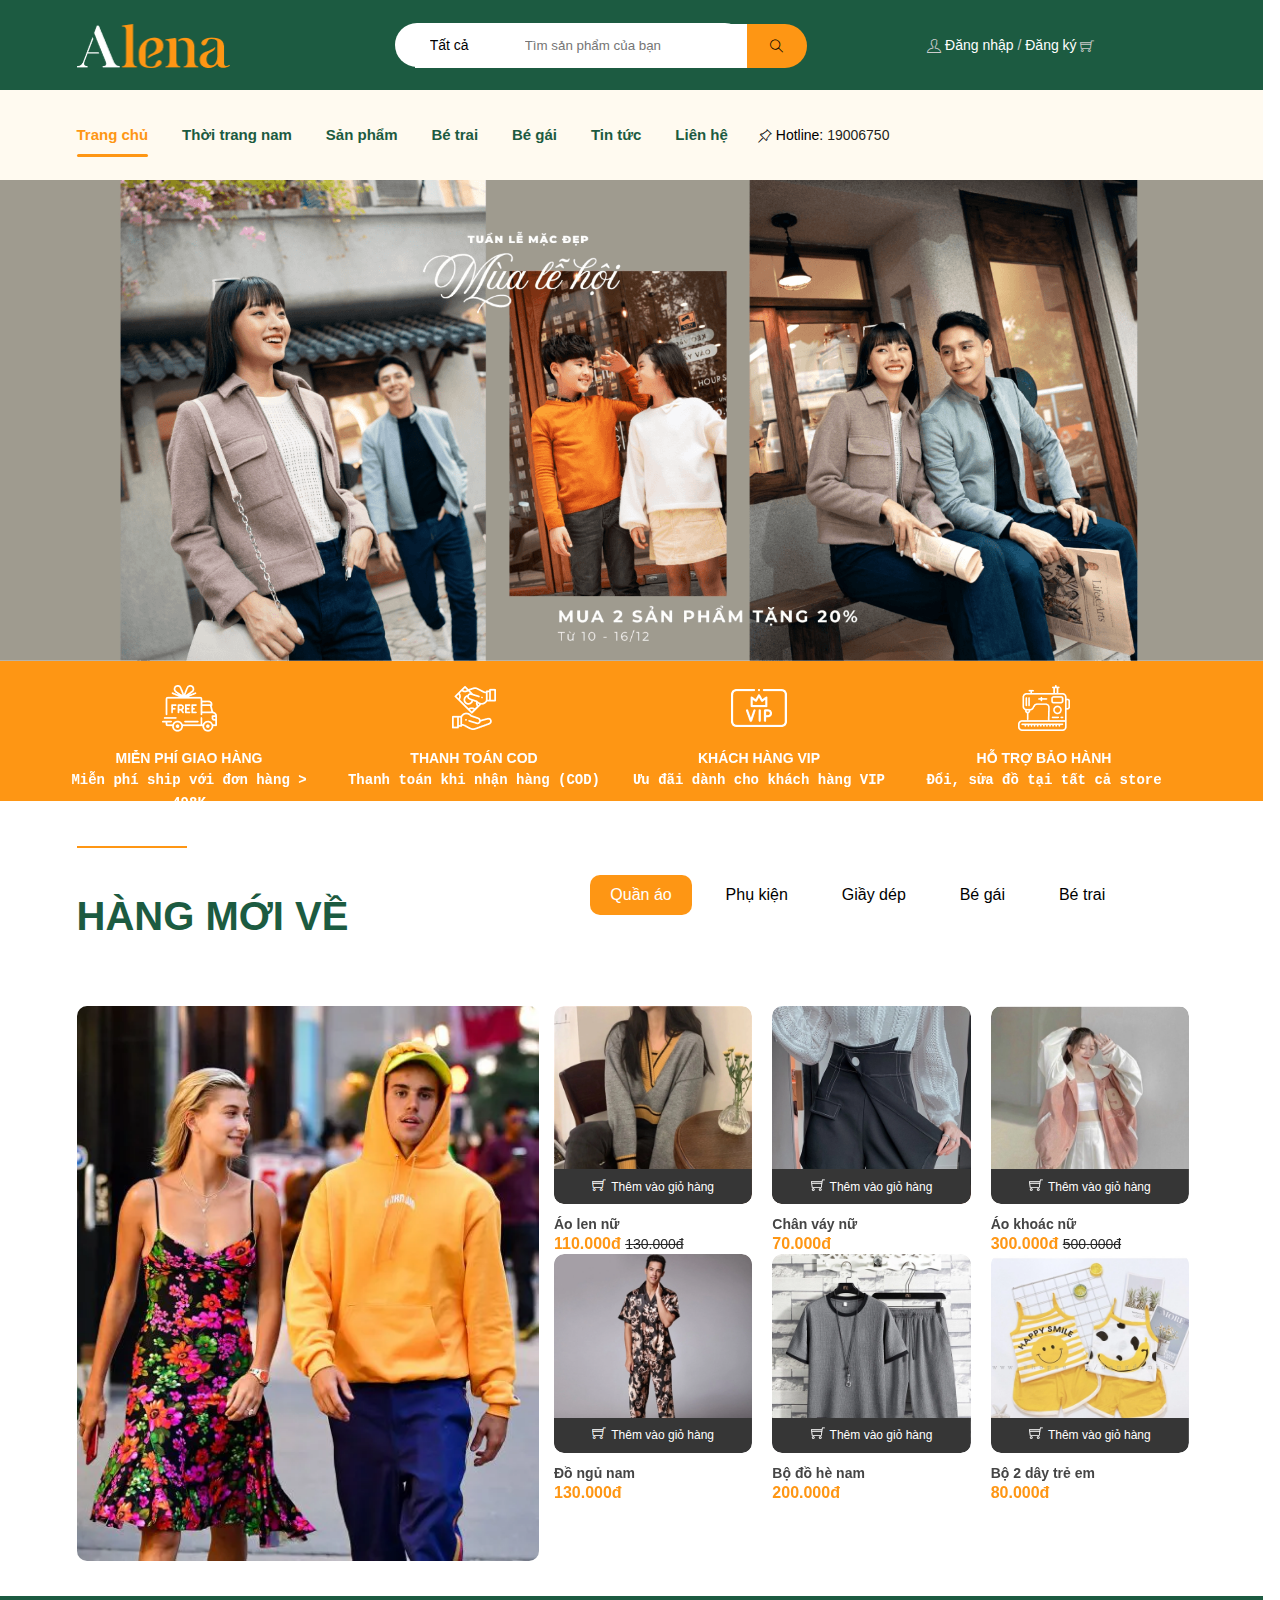
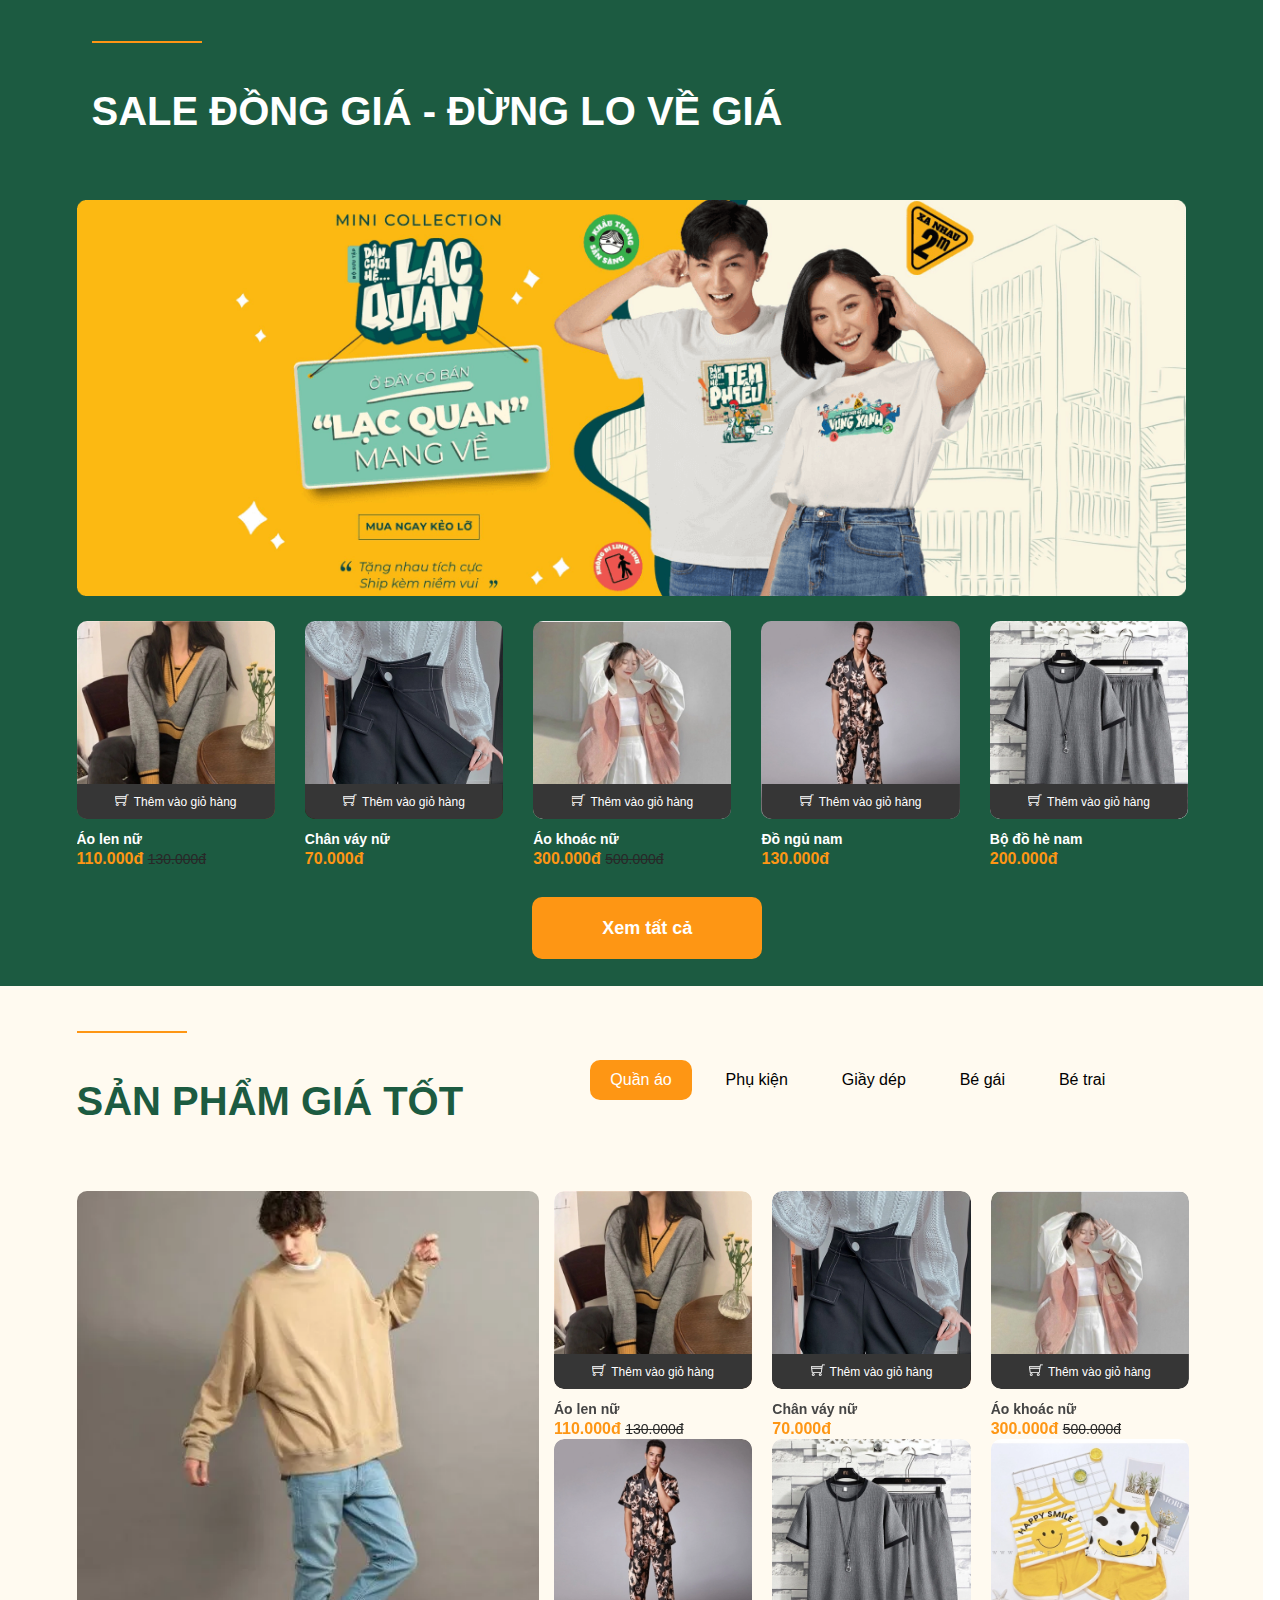
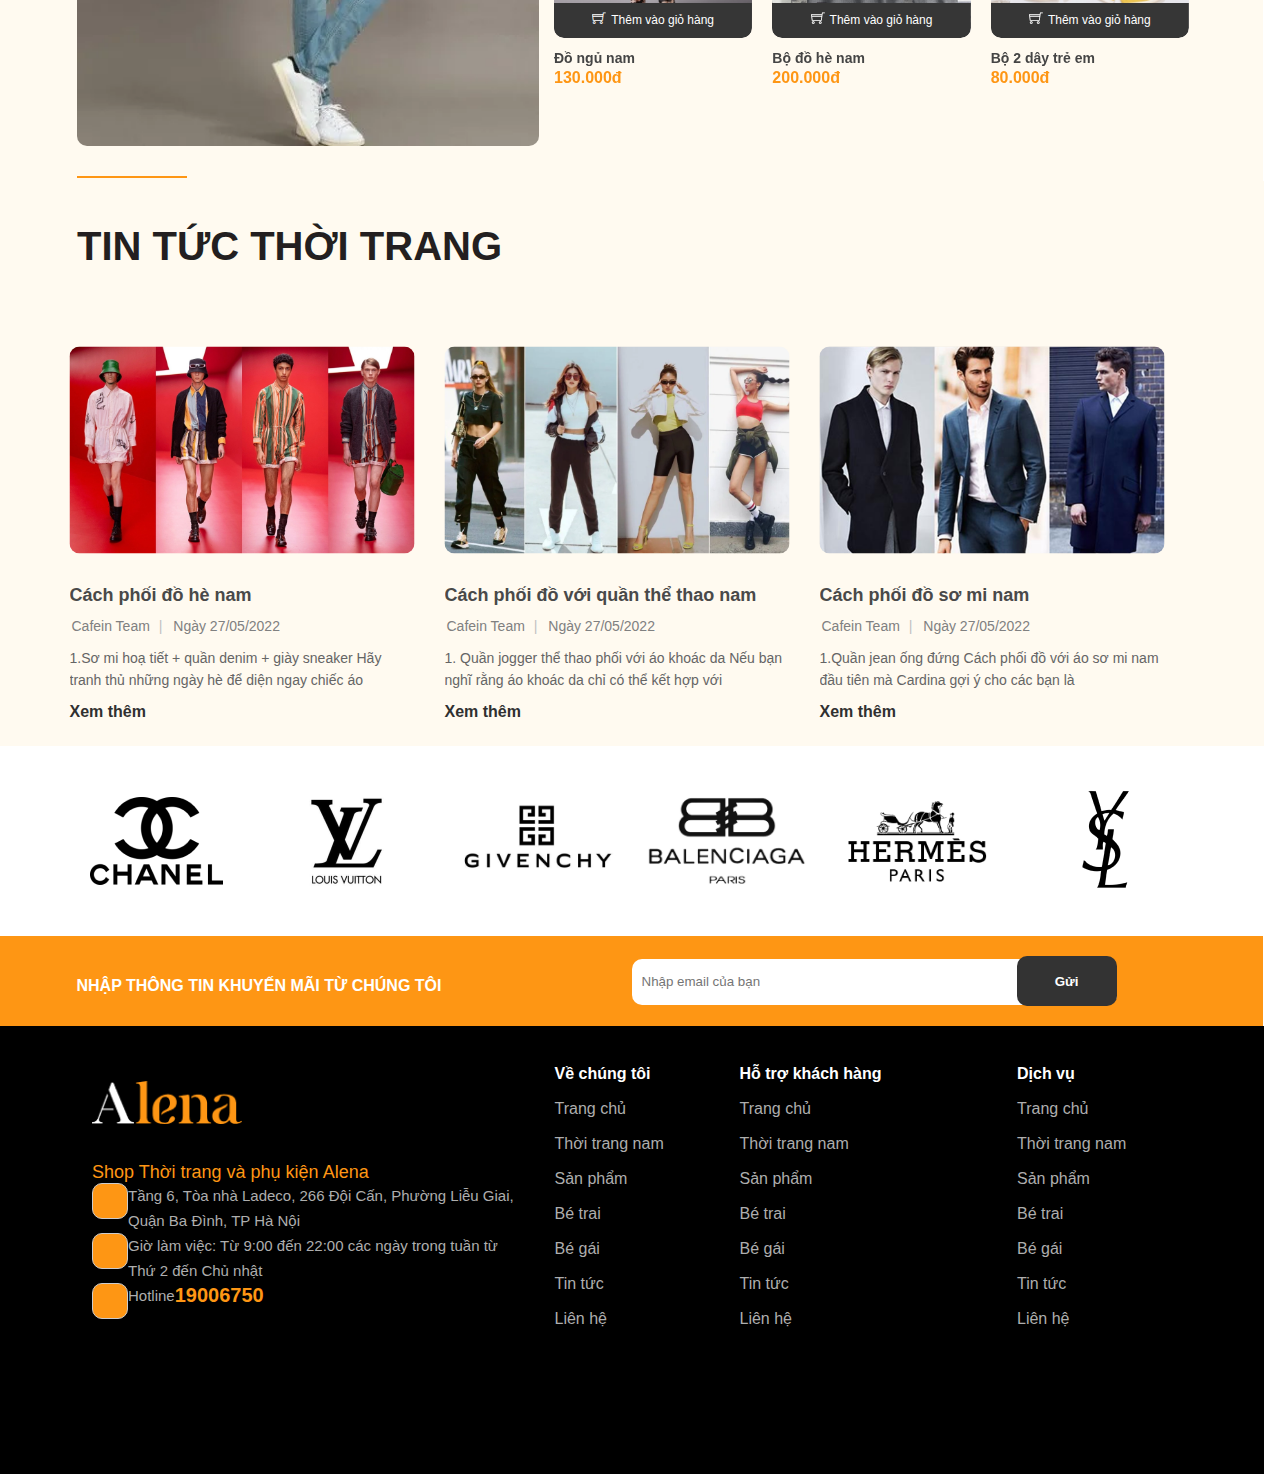
==== index.html @ aa95f2c6 "add file" ====
<!DOCTYPE html>
<html lang="en">

<head>
    <meta charset="UTF-8">
    <meta name="viewport" content="width=device-width, initial-scale=1.0">
    <title>THOI TRANG</title>
    <link rel="stylesheet" href="./assets/css/style.css">
    <link rel="stylesheet" href="./assets/icon/themify-icons-font (1)/themify-icons/themify-icons.css">
    <link rel="stylesheet" href="https://cdnjs.cloudflare.com/ajax/libs/font-awesome/6.5.2/css/all.min.css"
        integrity="sha512-SnH5WK+bZxgPHs44uWIX+LLJAJ9/2PkPKZ5QiAj6Ta86w+fsb2TkcmfRyVX3pBnMFcV7oQPJkl9QevSCWr3W6A=="
        crossorigin="anonymous" referrerpolicy="no-referrer" />

</head>

<body>
    <header class="header">
        <div class="topbar">
            <div class="container">
                <div class="row">
                    <div class="contact-header">
                        <a href="#" class="logo" title="Logo">
                            <img width="153" height="40" src="./assets/img/logo_header/logo.webp" alt="Template Alena">
                        </a>
                    </div>
                    <div class="search-head">
                        <div class="search">
                            <div class="header-search">
                                <form action="/search" class="search-bar">
                                    <div class="collection-selector">
                                        <div class="search-text">
                                            Tất cả
                                        </div>
                                    </div>
                                    <input type="search" name="query" value placeholder="Tìm sản phẩm của bạn">
                                    <span class="input-group-btn">
                                        <button class="icon-fallback-text">
                                            <i class="ti-search"></i>
                                        </button>
                                    </span>
                                </form>
                            </div>
                        </div>
                    </div>
                    <div class="account-header">
                        <div class="account">
                            <i class="ti-user"></i>
                            <div class="list-unstyle">
                                <a href="#" title="Đăng nhập">Đăng nhập</a>
                                <span>/</span>
                                <a href="#" title="Đăng ký">Đăng ký</a>
                            </div>
                        </div>
                        <div class="block-cart">
                            <i class="ti-shopping-cart"></i>
                        </div>
                    </div>
                </div>
            </div>
        </div>
    </header>
    <div class="header-menu">
        <div class="container">
            <div class="row">
                <div class="menu">
                    <nav class="header-nav">
                        <ul class="item-big">
                            <li class="nav-item active">
                                <a href="#" class="a-img">
                                    Trang chủ
                                </a>
                            </li>
                            <li class="nav-item">
                                <a href="#" class="a-img caret-down">
                                    Thời trang nam
                                </a>
                            </li>
                            <li class="nav-item">
                                <a href="#" class="a-img caret-down">
                                    Sản phẩm
                                </a>
                            </li>
                            <li class="nav-item">
                                <a href="#" class="a-img caret-down">
                                    Bé trai
                                </a>
                            </li>
                            <li class="nav-item">
                                <a href="#" class="a-img caret-down">
                                    Bé gái
                                </a>
                            </li>
                            <li class="nav-item">
                                <a href="#" class="a-img caret-down">
                                    Tin tức
                                </a>
                            </li>
                            <li class="nav-item">
                                <a href="#" class="a-img caret-down">
                                    Liên hệ
                                </a>
                            </li>
                        </ul>
                    </nav>
                </div>
                <div class="search-cart">
                    <div class="phone-header">
                        <div class="ct-header">
                            <i class="ti-pin-alt"></i>
                            <span>Hotline:</span>
                            <a href="tel:19006750">19006750</a>
                        </div>
                    </div>
                </div>
            </div>
        </div>
    </div>
    <div class="bodywrap">
        <section class="section-slider">
            <div class="home-slider">
                <a href="#" class="clearfix">
                    <picture>
                        <img src="./assets/img/home-img/slider_1.webp" alt="">
                    </picture>
                </a>
            </div>
        </section>
        <section class="section-service">
            <div class="container home-service swiper-container">
                <div class="swiper-wrapper" style="transform: translate3d(0px, 0px, 0px);">
                    <div class="swiper-slider" style="width: 320px; margin-right: 30px;">
                        <span class="image">
                            <img src="./assets/img/image_service/image_service1.webp" alt="">
                            <h3>MIỄN PHÍ GIAO HÀNG</h3>
                            <p>Miễn phí ship với đơn hàng > 498K</p>
                        </span>
                    </div>
                    <div class="swiper-slider" style="width: 320px; margin-right: 30px;">
                        <span class="image">
                            <img src="./assets/img/image_service/image_service2.png" alt="">
                            <h3>THANH TOÁN COD</h3>
                            <p>Thanh toán khi nhận hàng (COD)</p>
                        </span>
                    </div>
                    <div class="swiper-slider" style="width: 320px; margin-right: 30px;">
                        <span class="image">
                            <img src="./assets/img/image_service/image_service3.webp" alt="">
                            <h3>KHÁCH HÀNG VIP</h3>
                            <p>Ưu đãi dành cho khách hàng VIP</p>
                        </span>
                    </div>
                    <div class="swiper-slider" style="width: 320px; margin-right: 30px;">
                        <span class="image">
                            <img src="./assets/img/image_service/image_service4.png" alt="">
                            <h3>HỖ TRỢ BẢO HÀNH </h3>
                            <p> Đổi, sửa đồ tại tất cả store</p>
                        </span>
                    </div>
                </div>
            </div>
        </section>
        <section class="section-product-new module-product">
            <div class="container">
                <div class="wrap-tab-index">
                    <div class="row">
                        <div class="block-title">
                            <h2>
                                <span>HÀNG MỚI VỀ</span>
                            </h2>
                        </div>
                        <div class="tab-big">
                            <div class="tab-ul">
                                <ul>
                                    <li class="current">
                                        <span>Quần áo</span>
                                    </li>
                                    <li>
                                        <span>Phụ kiện</span>
                                    </li>
                                    <li>
                                        <span>Giầy dép</span>
                                    </li>
                                    <li>
                                        <span>Bé gái</span>
                                    </li>
                                    <li>
                                        <span>Bé trai</span>
                                    </li>
                                </ul>
                            </div>
                        </div>
                        <div class="banner">
                            <a href="#" title="banner">
                                <img src="./assets/img/banner/banner_new.webp" alt="">
                            </a>
                        </div>
                        <div class="tab">
                            <div class="tab-1 tab-content current">
                                <div class="swiper-tab swiper-container swiper-container-multirow">
                                    <div class="swiper-wrapper"
                                        style="width: 700px; transform: translate3d(0px, 0px, 0px);">
                                        <div class="swiper-slide item" style="width: 198.333px; margin-right: 20px;">
                                            <div class="item-product-main">
                                                <form action="" class="product-action">
                                                    <div class="product-thumbnail">
                                                        <a href="#" class="image-thumb" style="height: 198px;">
                                                            <img src="./assets/img/clothes/tab1/cloth1.webp" alt="">
                                                        </a>
                                                        <div class="action">
                                                            <input type="hidden" name="variantId">
                                                            <button class="btn-views" title="Thêm vào giỏ hàng">
                                                                <i class="ti-shopping-cart" width="19" height="19"
                                                                    viewBox="0 0 19 19" fill="none"></i>
                                                                Thêm vào giỏ hàng
                                                            </button>
                                                        </div>
                                                    </div>
                                                    <div class="product-info">
                                                        <h3 class="product-name">
                                                            <a href="#" title="Áo len nữ">
                                                                Áo len nữ
                                                            </a>
                                                        </h3>
                                                        <div class="price-box">
                                                            110.000đ
                                                            <span class="compare-price">130.000đ</span>
                                                        </div>
                                                    </div>
                                                </form>
                                            </div>
                                        </div>
                                        <div class="swiper-slide item" style="width: 198.333px; margin-right: 20px;">
                                            <div class="item-product-main">
                                                <form action="" class="product-action">
                                                    <div class="product-thumbnail">
                                                        <a href="#" class="image-thumb" style="height: 198px;">
                                                            <img src="./assets/img/clothes/tab1/cloth2.webp" alt="">
                                                        </a>
                                                        <div class="action">
                                                            <input type="hidden" name="variantId">
                                                            <button class="btn-views" title="Thêm vào giỏ hàng">
                                                                <i class="ti-shopping-cart" width="19" height="19"
                                                                    viewBox="0 0 19 19" fill="none"></i>
                                                                Thêm vào giỏ hàng
                                                            </button>
                                                        </div>
                                                    </div>
                                                    <div class="product-info">
                                                        <h3 class="product-name">
                                                            <a href="#" title="Chân váy nữ">
                                                                Chân váy nữ
                                                            </a>
                                                        </h3>
                                                        <div class="price-box">
                                                            70.000đ
                                                        </div>
                                                    </div>
                                                </form>
                                            </div>
                                        </div>
                                        <div class="swiper-slide item" style="width: 198.333px; margin-right: 20px;">
                                            <div class="item-product-main">
                                                <form action="" class="product-action">
                                                    <div class="product-thumbnail">
                                                        <a href="#" class="image-thumb" style="height: 198px;">
                                                            <img src="./assets/img/clothes/tab1/cloth3.webp" alt="">
                                                        </a>
                                                        <div class="action">
                                                            <input type="hidden" name="variantId">
                                                            <button class="btn-views" title="Thêm vào giỏ hàng">
                                                                <i class="ti-shopping-cart" width="19" height="19"
                                                                    viewBox="0 0 19 19" fill="none"></i>
                                                                Thêm vào giỏ hàng
                                                            </button>
                                                        </div>
                                                    </div>
                                                    <div class="product-info">
                                                        <h3 class="product-name">
                                                            <a href="#" title="Áo khoác nữ">
                                                                Áo khoác nữ
                                                            </a>
                                                        </h3>
                                                        <div class="price-box">
                                                            300.000đ
                                                            <span class="compare-price">500.000đ</span>
                                                        </div>
                                                    </div>
                                                </form>
                                            </div>
                                        </div>
                                        <div class="swiper-slide item" style="width: 198.333px; margin-right: 20px;">
                                            <div class="item-product-main">
                                                <form action="" class="product-action">
                                                    <div class="product-thumbnail">
                                                        <a href="#" class="image-thumb" style="height: 198px;">
                                                            <img src="./assets/img/clothes/tab1/cloth4.webp" alt="">
                                                        </a>
                                                        <div class="action">
                                                            <input type="hidden" name="variantId">
                                                            <button class="btn-views" title="Thêm vào giỏ hàng">
                                                                <i class="ti-shopping-cart" width="19" height="19"
                                                                    viewBox="0 0 19 19" fill="none"></i>
                                                                Thêm vào giỏ hàng
                                                            </button>
                                                        </div>
                                                    </div>
                                                    <div class="product-info">
                                                        <h3 class="product-name">
                                                            <a href="#" title="Đồ ngủ nam">
                                                                Đồ ngủ nam
                                                            </a>
                                                        </h3>
                                                        <div class="price-box">
                                                            130.000đ
                                                        </div>
                                                    </div>
                                                </form>
                                            </div>
                                        </div>
                                        <div class="swiper-slide item" style="width: 198.333px; margin-right: 20px;">
                                            <div class="item-product-main">
                                                <form action="" class="product-action">
                                                    <div class="product-thumbnail">
                                                        <a href="#" class="image-thumb" style="height: 198px;">
                                                            <img src="./assets/img/clothes/tab1/cloth5.webp" alt="">
                                                        </a>
                                                        <div class="action">
                                                            <input type="hidden" name="variantId">
                                                            <button class="btn-views" title="Thêm vào giỏ hàng">
                                                                <i class="ti-shopping-cart" width="19" height="19"
                                                                    viewBox="0 0 19 19" fill="none"></i>
                                                                Thêm vào giỏ hàng
                                                            </button>
                                                        </div>
                                                    </div>
                                                    <div class="product-info">
                                                        <h3 class="product-name">
                                                            <a href="#" title="Bộ đồ hè nam">
                                                                Bộ đồ hè nam
                                                            </a>
                                                        </h3>
                                                        <div class="price-box">
                                                            200.000đ
                                                        </div>
                                                    </div>
                                                </form>
                                            </div>
                                        </div>
                                        <div class="swiper-slide item" style="width: 198.333px; margin-right: 20px;">
                                            <div class="item-product-main">
                                                <form action="" class="product-action">
                                                    <div class="product-thumbnail">
                                                        <a href="#" class="image-thumb" style="height: 198px;">
                                                            <img src="./assets/img/clothes/tab1/cloth6.webp" alt="">
                                                        </a>
                                                        <div class="action">
                                                            <input type="hidden" name="variantId">
                                                            <button class="btn-views" title="Thêm vào giỏ hàng">
                                                                <i class="ti-shopping-cart" width="19" height="19"
                                                                    viewBox="0 0 19 19" fill="none"></i>
                                                                Thêm vào giỏ hàng
                                                            </button>
                                                        </div>
                                                    </div>
                                                    <div class="product-info">
                                                        <h3 class="product-name">
                                                            <a href="#" title="Bộ 2 dây trẻ em">
                                                                Bộ 2 dây trẻ em
                                                            </a>
                                                        </h3>
                                                        <div class="price-box">
                                                            80.000đ
                                                        </div>
                                                    </div>
                                                </form>
                                            </div>
                                        </div>
                                    </div>
                                </div>
                            </div>
                        </div>
                    </div>
                </div>
            </div>
        </section>
        <section class="section-product-sale">
            <div class="container">
                <div class="row">
                    <div class="col">
                        <div class="block-title">
                            <h2>
                                <a href="#">
                                    SALE ĐỒNG GIÁ - ĐỪNG LO VỀ GIÁ
                                </a>
                            </h2>
                        </div>
                    </div>
                    <div class="banner-sale">
                        <a href="#">
                            <img src="./assets/img/banner-sale/image-sale.webp" alt="">
                        </a>
                    </div>
                    <div class="product">
                        <div class="block-product">
                            <div class="product-sale-swiper swiper-container">
                                <div class="swiper-wrapper">
                                    <div class="swiper-slide item"
                                        style="width: 198.333px; margin-right: 30px; margin-top: 25px">
                                        <div class="item-product-main">
                                            <form action="" class="product-action">
                                                <div class="product-thumbnail">
                                                    <a href="#" class="image-thumb" style="height: 198px;">
                                                        <img src="./assets/img/clothes/tab1/cloth1.webp" alt="">
                                                    </a>
                                                    <div class="action">
                                                        <input type="hidden" name="variantId">
                                                        <button class="btn-views" title="Thêm vào giỏ hàng">
                                                            <i class="ti-shopping-cart" width="19" height="19"
                                                                viewBox="0 0 19 19" fill="none"></i>
                                                            Thêm vào giỏ hàng
                                                        </button>
                                                    </div>
                                                </div>
                                                <div class="product-info">
                                                    <h3 class="product-name">
                                                        <a href="#" title="Áo len nữ">
                                                            Áo len nữ
                                                        </a>
                                                    </h3>
                                                    <div class="price-box">
                                                        110.000đ
                                                        <span class="compare-price">130.000đ</span>
                                                    </div>
                                                </div>
                                            </form>
                                        </div>
                                    </div>
                                    <div class="swiper-slide item"
                                        style="width: 198.333px; margin-right: 30px; margin-top: 25px">
                                        <div class="item-product-main">
                                            <form action="" class="product-action">
                                                <div class="product-thumbnail">
                                                    <a href="#" class="image-thumb" style="height: 198px;">
                                                        <img src="./assets/img/clothes/tab1/cloth2.webp" alt="">
                                                    </a>
                                                    <div class="action">
                                                        <input type="hidden" name="variantId">
                                                        <button class="btn-views" title="Thêm vào giỏ hàng">
                                                            <i class="ti-shopping-cart" width="19" height="19"
                                                                viewBox="0 0 19 19" fill="none"></i>
                                                            Thêm vào giỏ hàng
                                                        </button>
                                                    </div>
                                                </div>
                                                <div class="product-info">
                                                    <h3 class="product-name">
                                                        <a href="#" title="Chân váy nữ">
                                                            Chân váy nữ
                                                        </a>
                                                    </h3>
                                                    <div class="price-box">
                                                        70.000đ
                                                    </div>
                                                </div>
                                            </form>
                                        </div>
                                    </div>
                                    <div class="swiper-slide item"
                                        style="width: 198.333px; margin-right: 30px; margin-top: 25px">
                                        <div class="item-product-main">
                                            <form action="" class="product-action">
                                                <div class="product-thumbnail">
                                                    <a href="#" class="image-thumb" style="height: 198px;">
                                                        <img src="./assets/img/clothes/tab1/cloth3.webp" alt="">
                                                    </a>
                                                    <div class="action">
                                                        <input type="hidden" name="variantId">
                                                        <button class="btn-views" title="Thêm vào giỏ hàng">
                                                            <i class="ti-shopping-cart" width="19" height="19"
                                                                viewBox="0 0 19 19" fill="none"></i>
                                                            Thêm vào giỏ hàng
                                                        </button>
                                                    </div>
                                                </div>
                                                <div class="product-info">
                                                    <h3 class="product-name">
                                                        <a href="#" title="Áo khoác nữ">
                                                            Áo khoác nữ
                                                        </a>
                                                    </h3>
                                                    <div class="price-box">
                                                        300.000đ
                                                        <span class="compare-price">500.000đ</span>
                                                    </div>
                                                </div>
                                            </form>
                                        </div>
                                    </div>
                                    <div class="swiper-slide item"
                                        style="width: 198.333px; margin-right: 30px; margin-top: 25px">
                                        <div class="item-product-main">
                                            <form action="" class="product-action">
                                                <div class="product-thumbnail">
                                                    <a href="#" class="image-thumb" style="height: 198px;">
                                                        <img src="./assets/img/clothes/tab1/cloth4.webp" alt="">
                                                    </a>
                                                    <div class="action">
                                                        <input type="hidden" name="variantId">
                                                        <button class="btn-views" title="Thêm vào giỏ hàng">
                                                            <i class="ti-shopping-cart" width="19" height="19"
                                                                viewBox="0 0 19 19" fill="none"></i>
                                                            Thêm vào giỏ hàng
                                                        </button>
                                                    </div>
                                                </div>
                                                <div class="product-info">
                                                    <h3 class="product-name">
                                                        <a href="#" title="Đồ ngủ nam">
                                                            Đồ ngủ nam
                                                        </a>
                                                    </h3>
                                                    <div class="price-box">
                                                        130.000đ
                                                    </div>
                                                </div>
                                            </form>
                                        </div>
                                    </div>
                                    <div class="swiper-slide item"
                                        style="width: 198.333px; margin-right: 30px; margin-top: 25px">
                                        <div class="item-product-main">
                                            <form action="" class="product-action">
                                                <div class="product-thumbnail">
                                                    <a href="#" class="image-thumb" style="height: 198px;">
                                                        <img src="./assets/img/clothes/tab1/cloth5.webp" alt="">
                                                    </a>
                                                    <div class="action">
                                                        <input type="hidden" name="variantId">
                                                        <button class="btn-views" title="Thêm vào giỏ hàng">
                                                            <i class="ti-shopping-cart" width="19" height="19"
                                                                viewBox="0 0 19 19" fill="none"></i>
                                                            Thêm vào giỏ hàng
                                                        </button>
                                                    </div>
                                                </div>
                                                <div class="product-info">
                                                    <h3 class="product-name">
                                                        <a href="#" title="Bộ đồ hè nam">
                                                            Bộ đồ hè nam
                                                        </a>
                                                    </h3>
                                                    <div class="price-box">
                                                        200.000đ
                                                    </div>
                                                </div>
                                            </form>
                                        </div>
                                    </div>
                                </div>
                            </div>
                            <div class="view-more clearfix">
                                <a href="#">
                                    Xem tất cả
                                </a>
                            </div>
                        </div>
                    </div>
                </div>
            </div>
        </section>
        <section class="section-product-goodprice module-product">
            <div class="container">
                <div class="wrap-tab-index">
                    <div class="row">
                        <div class="block-title">
                            <h2>
                                <span>SẢN PHẨM GIÁ TỐT</span>
                            </h2>
                        </div>
                        <div class="tab-big">
                            <div class="tab-ul">
                                <ul>
                                    <li class="current">
                                        <span>Quần áo</span>
                                    </li>
                                    <li>
                                        <span>Phụ kiện</span>
                                    </li>
                                    <li>
                                        <span>Giầy dép</span>
                                    </li>
                                    <li>
                                        <span>Bé gái</span>
                                    </li>
                                    <li>
                                        <span>Bé trai</span>
                                    </li>
                                </ul>
                            </div>
                        </div>
                        <div class="banner">
                            <a href="#" title="banner">
                                <img src="./assets/img/banner/banner_goodprice.webp" alt="">
                            </a>
                        </div>
                        <div class="tab">
                            <div class="tab-1 tab-content current">
                                <div class="swiper-tab swiper-container swiper-container-multirow">
                                    <div class="swiper-wrapper"
                                        style="width: 700px; transform: translate3d(0px, 0px, 0px);">
                                        <div class="swiper-slide item" style="width: 198.333px; margin-right: 20px;">
                                            <div class="item-product-main">
                                                <form action="" class="product-action">
                                                    <div class="product-thumbnail">
                                                        <a href="#" class="image-thumb" style="height: 198px;">
                                                            <img src="./assets/img/clothes/tab1/cloth1.webp" alt="">
                                                        </a>
                                                        <div class="action">
                                                            <input type="hidden" name="variantId">
                                                            <button class="btn-views" title="Thêm vào giỏ hàng">
                                                                <i class="ti-shopping-cart" width="19" height="19"
                                                                    viewBox="0 0 19 19" fill="none"></i>
                                                                Thêm vào giỏ hàng
                                                            </button>
                                                        </div>
                                                    </div>
                                                    <div class="product-info">
                                                        <h3 class="product-name">
                                                            <a href="#" title="Áo len nữ">
                                                                Áo len nữ
                                                            </a>
                                                        </h3>
                                                        <div class="price-box">
                                                            110.000đ
                                                            <span class="compare-price">130.000đ</span>
                                                        </div>
                                                    </div>
                                                </form>
                                            </div>
                                        </div>
                                        <div class="swiper-slide item" style="width: 198.333px; margin-right: 20px;">
                                            <div class="item-product-main">
                                                <form action="" class="product-action">
                                                    <div class="product-thumbnail">
                                                        <a href="#" class="image-thumb" style="height: 198px;">
                                                            <img src="./assets/img/clothes/tab1/cloth2.webp" alt="">
                                                        </a>
                                                        <div class="action">
                                                            <input type="hidden" name="variantId">
                                                            <button class="btn-views" title="Thêm vào giỏ hàng">
                                                                <i class="ti-shopping-cart" width="19" height="19"
                                                                    viewBox="0 0 19 19" fill="none"></i>
                                                                Thêm vào giỏ hàng
                                                            </button>
                                                        </div>
                                                    </div>
                                                    <div class="product-info">
                                                        <h3 class="product-name">
                                                            <a href="#" title="Chân váy nữ">
                                                                Chân váy nữ
                                                            </a>
                                                        </h3>
                                                        <div class="price-box">
                                                            70.000đ
                                                        </div>
                                                    </div>
                                                </form>
                                            </div>
                                        </div>
                                        <div class="swiper-slide item" style="width: 198.333px; margin-right: 20px;">
                                            <div class="item-product-main">
                                                <form action="" class="product-action">
                                                    <div class="product-thumbnail">
                                                        <a href="#" class="image-thumb" style="height: 198px;">
                                                            <img src="./assets/img/clothes/tab1/cloth3.webp" alt="">
                                                        </a>
                                                        <div class="action">
                                                            <input type="hidden" name="variantId">
                                                            <button class="btn-views" title="Thêm vào giỏ hàng">
                                                                <i class="ti-shopping-cart" width="19" height="19"
                                                                    viewBox="0 0 19 19" fill="none"></i>
                                                                Thêm vào giỏ hàng
                                                            </button>
                                                        </div>
                                                    </div>
                                                    <div class="product-info">
                                                        <h3 class="product-name">
                                                            <a href="#" title="Áo khoác nữ">
                                                                Áo khoác nữ
                                                            </a>
                                                        </h3>
                                                        <div class="price-box">
                                                            300.000đ
                                                            <span class="compare-price">500.000đ</span>
                                                        </div>
                                                    </div>
                                                </form>
                                            </div>
                                        </div>
                                        <div class="swiper-slide item" style="width: 198.333px; margin-right: 20px;">
                                            <div class="item-product-main">
                                                <form action="" class="product-action">
                                                    <div class="product-thumbnail">
                                                        <a href="#" class="image-thumb" style="height: 198px;">
                                                            <img src="./assets/img/clothes/tab1/cloth4.webp" alt="">
                                                        </a>
                                                        <div class="action">
                                                            <input type="hidden" name="variantId">
                                                            <button class="btn-views" title="Thêm vào giỏ hàng">
                                                                <i class="ti-shopping-cart" width="19" height="19"
                                                                    viewBox="0 0 19 19" fill="none"></i>
                                                                Thêm vào giỏ hàng
                                                            </button>
                                                        </div>
                                                    </div>
                                                    <div class="product-info">
                                                        <h3 class="product-name">
                                                            <a href="#" title="Đồ ngủ nam">
                                                                Đồ ngủ nam
                                                            </a>
                                                        </h3>
                                                        <div class="price-box">
                                                            130.000đ
                                                        </div>
                                                    </div>
                                                </form>
                                            </div>
                                        </div>
                                        <div class="swiper-slide item" style="width: 198.333px; margin-right: 20px;">
                                            <div class="item-product-main">
                                                <form action="" class="product-action">
                                                    <div class="product-thumbnail">
                                                        <a href="#" class="image-thumb" style="height: 198px;">
                                                            <img src="./assets/img/clothes/tab1/cloth5.webp" alt="">
                                                        </a>
                                                        <div class="action">
                                                            <input type="hidden" name="variantId">
                                                            <button class="btn-views" title="Thêm vào giỏ hàng">
                                                                <i class="ti-shopping-cart" width="19" height="19"
                                                                    viewBox="0 0 19 19" fill="none"></i>
                                                                Thêm vào giỏ hàng
                                                            </button>
                                                        </div>
                                                    </div>
                                                    <div class="product-info">
                                                        <h3 class="product-name">
                                                            <a href="#" title="Bộ đồ hè nam">
                                                                Bộ đồ hè nam
                                                            </a>
                                                        </h3>
                                                        <div class="price-box">
                                                            200.000đ
                                                        </div>
                                                    </div>
                                                </form>
                                            </div>
                                        </div>
                                        <div class="swiper-slide item" style="width: 198.333px; margin-right: 20px;">
                                            <div class="item-product-main">
                                                <form action="" class="product-action">
                                                    <div class="product-thumbnail">
                                                        <a href="#" class="image-thumb" style="height: 198px;">
                                                            <img src="./assets/img/clothes/tab1/cloth6.webp" alt="">
                                                        </a>
                                                        <div class="action">
                                                            <input type="hidden" name="variantId">
                                                            <button class="btn-views" title="Thêm vào giỏ hàng">
                                                                <i class="ti-shopping-cart" width="19" height="19"
                                                                    viewBox="0 0 19 19" fill="none"></i>
                                                                Thêm vào giỏ hàng
                                                            </button>
                                                        </div>
                                                    </div>
                                                    <div class="product-info">
                                                        <h3 class="product-name">
                                                            <a href="#" title="Bộ 2 dây trẻ em">
                                                                Bộ 2 dây trẻ em
                                                            </a>
                                                        </h3>
                                                        <div class="price-box">
                                                            80.000đ
                                                        </div>
                                                    </div>
                                                </form>
                                            </div>
                                        </div>
                                    </div>
                                </div>
                            </div>
                        </div>
                    </div>
                </div>
            </div>
        </section>
        <section class="section-blog">
            <div class="container">
                <div class="block-title">
                    <h2>
                        <a href="#">
                            TIN TỨC THỜI TRANG
                        </a>
                    </h2>
                </div>
                <div class="block-blog row">
                    <div class="item">
                        <div class="item-blog">
                            <div class="block-thumb">
                                <a class="thumb" href="#" title="Cách phối đồ hè nam">
                                    <img src="./assets/img/Blog/blog1.webp" alt="">
                                </a>
                            </div>
                            <div class="block-content">
                                <h3>
                                    <a href="#">
                                        Cách phối đồ hè nam
                                    </a>
                                </h3>
                                <div class="time-post">
                                    <i class="fa-solid fa-user" width="10" heigth="11" viewBox="0 0 10 11"></i>
                                    <span>Cafein Team</span>
                                </div>
                                <span class="post">|</span>
                                <div class="time-post">
                                    <i class="fa-solid fa-clock"></i>
                                    <span>Ngày</span>
                                    27/05/2022
                                </div>
                                <p class="justify">
                                    1.Sơ mi hoạ tiết + quần denim + giày sneaker Hãy tranh thủ những ngày hè để diện
                                    ngay chiếc áo
                                </p>
                                <a class="viewmore" href="#">
                                    Xem thêm
                                    <i class="fa-solid fa-arrow-right" width="10" height="11" viewBox="0 0 10 11"></i>
                                </a>
                            </div>
                        </div>
                    </div>
                    <div class="item">
                        <div class="item-blog">
                            <div class="block-thumb">
                                <a class="thumb" href="#" title="Cách phối đồ hè nam">
                                    <img src="./assets/img/Blog/blog2.webp" alt="">
                                </a>
                            </div>
                            <div class="block-content">
                                <h3>
                                    <a href="#">
                                        Cách phối đồ với quần thể thao nam
                                    </a>
                                </h3>
                                <div class="time-post">
                                    <i class="fa-solid fa-user" width="10" heigth="11" viewBox="0 0 10 11"></i>
                                    <span>Cafein Team</span>
                                </div>
                                <span class="post">|</span>
                                <div class="time-post">
                                    <i class="fa-solid fa-clock"></i>
                                    <span>Ngày</span>
                                    27/05/2022
                                </div>
                                <p class="justify">
                                    1. Quần jogger thể thao phối với áo khoác da Nếu bạn nghĩ rằng áo khoác da chỉ có
                                    thể kết hợp với
                                </p>
                                <a class="viewmore" href="#">
                                    Xem thêm
                                    <i class="fa-solid fa-arrow-right" width="10" height="11" viewBox="0 0 10 11"></i>
                                </a>
                            </div>
                        </div>
                    </div>
                    <div class="item">
                        <div class="item-blog">
                            <div class="block-thumb">
                                <a class="thumb" href="#" title="Cách phối đồ hè nam">
                                    <img src="./assets/img/Blog/blog3.webp" alt="">
                                </a>
                            </div>
                            <div class="block-content">
                                <h3>
                                    <a href="#">
                                        Cách phối đồ sơ mi nam
                                    </a>
                                </h3>
                                <div class="time-post">
                                    <i class="fa-solid fa-user" width="10" heigth="11" viewBox="0 0 10 11"></i>
                                    <span>Cafein Team</span>
                                </div>
                                <span class="post">|</span>
                                <div class="time-post">
                                    <i class="fa-solid fa-clock"></i>
                                    <span>Ngày</span>
                                    27/05/2022
                                </div>
                                <p class="justify">
                                    1.Quần jean ống đứng Cách phối đồ với áo sơ mi nam đầu tiên mà Cardina gợi ý cho các
                                    bạn là
                                </p>
                                <a class="viewmore" href="#">
                                    Xem thêm
                                    <i class="fa-solid fa-arrow-right" width="10" height="11" viewBox="0 0 10 11"></i>
                                </a>
                            </div>
                        </div>
                    </div>
                </div>
            </div>
        </section>
        <section class="section-brand">
            <div class="container">
                <div class="brand-swiper swiper-container">
                    <div class="swiper-wrapper" style="transform: translate3d(0px, 0px, 0px);">
                        <div class="swiper-slide" style="width: 160px; margin-right: 30px;">
                            <a href="#">
                                <img src="./assets/img/logo_brand/img_brand_1.jpg" alt="">
                            </a>
                        </div>
                        <div class="swiper-slide" style="width: 160px; margin-right: 30px;">
                            <a href="#">
                                <img src="./assets/img/logo_brand/img_brand_2.webp" alt="">
                            </a>
                        </div>
                        <div class="swiper-slide" style="width: 160px; margin-right: 30px;">
                            <a href="#">
                                <img src="./assets/img/logo_brand/img_brand_3.webp" alt="">
                            </a>
                        </div>
                        <div class="swiper-slide" style="width: 160px; margin-right: 30px;">
                            <a href="#">
                                <img src="./assets/img/logo_brand/img_brand_4.webp" alt="">
                            </a>
                        </div>
                        <div class="swiper-slide" style="width: 160px; margin-right: 30px;">
                            <a href="#">
                                <img src="./assets/img/logo_brand/img_brand_5.webp" alt="">
                            </a>
                        </div>
                        <div class="swiper-slide" style="width: 160px; margin-right: 30px;">
                            <a href="#">
                                <img src="./assets/img/logo_brand/img_brand_6.webp" alt="">
                            </a>
                        </div>
                    </div>
                </div>
            </div>
        </section>
        <div class="mail">
            <div class="container">
                <div class="mailchim row">
                    <div class="text-email">
                        <h4 class="title-menu">
                            NHẬP THÔNG TIN KHUYẾN MÃI TỪ CHÚNG TÔI
                        </h4>
                    </div>
                    <div class="email">
                        <form action="" id="mc-form">
                            <input type="email" placeholder="Nhập email của bạn" name="EMAIL" required
                                autocomplete="off">
                            <button class="btn btn-default" type="submit" aria-label="Đăng ký nhận tin"
                                name="subcribe">Gửi</button>
                        </form>
                    </div>
                </div>
            </div>
        </div>
        <footer class="footer">
            <div class="mid-footer">
                <div class="container">
                    <div class="row">
                        <div class="col col-length-1">
                            <a href="#">
                                <img src="./assets/img/logo_header/logo.webp" alt="" width="150" height="27">
                            </a>
                            <p class="text">Shop Thời trang và phụ kiện Alena</p>
                            <div class="item">
                                <div class="icon">
                                    <a href="https://www.google.com/maps/place/C%C3%B4ng+ty+AVA+Vi%E1%BB%87t+Nam/@21.0365159,105.8132974,17z/data=!3m1!4b1!4m6!3m5!1s0x3135ab2bddedd8ff:0xde7c4fb8e272fabc!8m2!3d21.0365159!4d105.8158777!16s%2Fg%2F11k71s6rpv?hl=vi-VN&entry=ttu">
                                        <i class="fa-solid fa-location-dot"></i>

                                    </a>
                                </div>
                                <p class="map">Tầng 6, Tòa nhà Ladeco, 266 Đội Cấn, Phường Liễu Giai, Quận Ba Đình, TP Hà Nội</p>
                            </div>
                            <div class="item">
                                <div class="icon">
                                    <i class="fa-regular fa-clock"></i>
                                </div>
                                <p class="time">Giờ làm việc: Từ 9:00 đến 22:00 các ngày trong tuần từ Thứ 2 đến Chủ nhật</p>
                            </div>
                            <div class="item">
                                <div class="icon">
                                    <i class="fa-solid fa-phone"></i>
                                </div>       
                                <span>Hotline</span>
                                <a class="tel" href="tel:19006750">
                                    19006750
                                </a>                        
                            </div>
                        </div>
                        <div class="col col-length-2">
                            <h4 class="title-menu">
                                Về chúng tôi
                            </h4>
                            <div class="list-menu">
                                <a href="#">Trang chủ</a>
                                <a href="#">Thời trang nam</a>
                                <a href="#">Sản phẩm</a>
                                <a href="#">Bé trai</a>
                                <a href="#">Bé gái</a>
                                <a href="#">Tin tức</a>
                                <a href="#">Liên hệ</a>
                            </div>
                        </div>
                        <div class="col col-length-3">
                            <h4 class="title-menu">
                                Hỗ trợ khách hàng
                            </h4>
                            <div class="list-menu">
                                <a href="#">Trang chủ</a>
                                <a href="#">Thời trang nam</a>
                                <a href="#">Sản phẩm</a>
                                <a href="#">Bé trai</a>
                                <a href="#">Bé gái</a>
                                <a href="#">Tin tức</a>
                                <a href="#">Liên hệ</a>
                            </div>
                        </div>
                        <div class="col col-length-4">
                            <div class="social-footer">
                                <h4 class="title-menu">
                                    Dịch vụ
                                </h4>
                                <div class="list-menu">
                                    <a href="#">Trang chủ</a>
                                    <a href="#">Thời trang nam</a>
                                    <a href="#">Sản phẩm</a>
                                    <a href="#">Bé trai</a>
                                    <a href="#">Bé gái</a>
                                    <a href="#">Tin tức</a>
                                    <a href="#">Liên hệ</a>
                                </div>
                                <div class="link-social">

                                </div>
                            </div>
                        </div>
                    </div>
                </div>
            </div>
            <div class="copyright"></div>
        </footer>
    </div>
</body>

</html>
---- assets/css/style.css ----
*,
::after,
::before {
    box-sizing: border-box;
}

html {
    width: 1263px;
}

* {
    padding: 0;
    margin: 0;
}

button,
input {
    overflow: visible;
    outline: none !important;
}

i {
   
    overflow: hidden;
    vertical-align: middle;
}

div {
    display: block;
    unicode-bidi: isolate;
}

body {
    font-size: 14px;
    font-family: sans-serif;
}

header .topbar {
    background: #1c5b41;
    display: flex;
    align-items: center;
}

.container {
    max-width: 1140px;
    line-height: 90px;
    height: 90px;
    width: 100%;
    padding-left: 15px;
    padding-right: 15px;
    margin-right: auto;
    margin-left: auto;
}

.row {
    display: flex;
    flex-wrap: wrap;
}

.contact-header {
    flex: 0 0 28.666667%;
    max-width: 28.666667%;
}

a {
    color: #231f20;
    text-decoration: none;
    background-color: transparent;
}

img {
    vertical-align: middle;
    border-style: none;
    max-width: 100%;
    height: auto;
}

.topbar a {
    font-weight: 400;
    font-size: 14px;
}

header .topbar .search {
    border-radius: 40px;
    background-color: #fff;
    line-height: 44px;
    height: 44px;
    padding-left: 20px;
    margin-top: 23px;
}

form {
    display: block;
    margin-top: 0em;
    unicode-bidi: isolate;
}

.header-search .collection-selector {
    display: inline-block;
    position: absolute;
    height: auto;
    padding: 0 15px;
}

.header-search .collection-selector .search-text {
    height: 44px;
    overflow: hidden;
}

.header-search input {
    width: 100%;
    border: none;
    height: 44px;
    padding: 0 45px 0 110px;
}

.header-search .input-group-btn {
    position: absolute;
    width: 46px;
    border: none;
    height: 44px;
}

.header-search .input-group-btn button {
    border: none;
    height: 44px;
    width: 60px;
    border-radius: 0 40px 40px 0;
    background-color: #fe9614;
    border: #fe9614;
}

.header-search .input-group-btn button:hover {
    background-color: #fff;
}

.topbar .account-header {
    color: #ccc;
    text-align: right;
    line-height: 44px;
    max-width: 31.333333%;
    flex: 0 0 31.333333%;
    line-height: 90px;
}

.topbar .account-header .account {
    display: inline-block;
}

.account-header .account>i {
    transform: translateY(-2px);
    width: 24px;
    height: 24px;
}

.account-header .account .list-unstyle a:hover {
    color: #fe9614;
}

.account-header .account .list-unstyle {
    display: inline-block;
}

.list-unstyle {
    padding-left: 0;
    list-style: none;
}

.account-header .account a {
    color: #fff;
}

.topbar .account-header .block-cart {
    display: inline-block;
}

.account-header .block-cart i {
    transform: translateY(-2px);
    width: 24px;
    height: 24px;
}

.header-menu {
    display: flex;
    align-items: center;
    background: #FFFAF0;
}

.menu .header-nav {
    line-height: 91px;
}

.menu .header-nav ul {
    padding: 0;
    margin: 0;
    list-style: none;
}

.menu .header-nav>.item-big>.nav-item {
    display: inline-block;
    position: relative;
    padding-right: 30px;
}

.menu .header-nav>.item-big>.nav-item a {
    font-style: normal;
    font-weight: 600;
    font-size: 15px;
    line-height: 18px;
    color: #1c5b41;
}

.menu .header-nav>.item-big>.active>a {
    color: #fe9614;
}

.menu .header-nav>.item-big>.nav-item>a {
    display: block;
    text-align: left;
    position: relative;
    font-style: normal;
    font-weight: 600;
    font-size: 15px;
    line-height: 18px;
}

.menu .header-nav>.item-big>.active>a:before {
    content: '';
    position: absolute;
    width: 100%;
    height: 3px;
    bottom: -13px;
    left: 0;
    border-radius: 4px;
    background: #fe9614;
    display: block;
}

.section-service {
    background-color: #fe9614;
    text-align: center;
    padding: 25px 0;
}

.swiper-container {
    margin-left: auto;
    margin-right: auto;
    position: relative;
    list-style: none;
    padding: 0;
    z-index: 1;
}

.swiper-wrapper {
    position: relative;
    width: 100%;
    height: 100%;
    z-index: 1;
    display: flex;
    transition-property: transform;
    box-sizing: content-box;
}

.swiper-slide {
    flex-shrink: 0;
    width: 100%;
    height: 100%;
    position: relative;
    transition-property: transform;
}

.section-service .image {
    margin-top: -24px;
    margin-bottom: 12px;
    height: 46px;
    display: block;
}

.section-service h3 {
    font-family: 'Montserrat', sans-serif;
    font-style: normal;
    font-weight: 700;
    font-size: 14px;
    line-height: 12px;
    color: #fff;
    text-transform: uppercase;
    margin: 0;
    padding-bottom: 5px;
}

.section-service p {
    font-family: monospace;
    font-style: normal;
    font-weight: 600;
    font-size: 14px;
    line-height: 166.9%;
    color: #fff;
    margin: 0;
}
.section-product-goodprice,
.section-product-new {
    height: 795px;
    padding: 50px 0;
    display: block;
}
.section-product-goodprice .container,
.section-product-new .container {
    max-width: 1140px;
}

.block-title {
    padding-bottom: 35px;
    position: relative;
    padding-top: 20px;
    text-transform: uppercase;
    flex: 0 0 41.666667%;
    max-width: 41.666667%;
}

.block-title h2 {
    font-weight: 700;
    letter-spacing: 0;
    position: relative;
    display: inline-block;
    margin: 0;
    font-size: 40px;
    padding-bottom: 10px;
    position: relative;
}

.block-title h2 span {
    color: #1c5b41;
}

.block-title h2:after {
    content: "";
    width: 110px;
    height: 2px;
    background: #fe9614;
    position: absolute;
    left: 0;
    bottom: 85px;
    top: -25px;
}

.module-product .tab-big {
    height: 65px;
    line-height: 88px;
    flex: 0 0 58.333333%;
    max-width: 58.333333%;
}

.module-product .tab-big .tab-ul {
    padding: 0px 20px;
    position: relative;
}

.module-product .tab-big .tab-ul ul {
    max-width: 100%;
    overflow-x: auto;
    overflow-y: hidden;
    white-space: nowrap;
    padding: 0;
    margin: 0;
    margin: 0px 20px;
    text-align: center;
}

.module-product .tab-big .tab-ul ul .current {
    background: #fe9614;
    border-radius: 10px;
    padding: 0 20px;
}

.module-product .tab-big .tab-ul ul li {
    display: inline-block;
    margin-right: 20px;
    height: 40px;
    line-height: 40px;
    padding: 0 20px;
    margin: 0;
    margin-right: 10px;
    cursor: pointer;
}

.module-product .tab-big .tab-ul ul .current span {
    color: #fff;
}

.module-product ul li span {
    font-style: normal;
    font-weight: 500;
    font-size: 16px;
    line-height: 22px;
}

.module-product .banner {
    flex: 0 0 41.666667%;
    max-width: 41.666667%;
}

.module-product img {
    border-radius: 10px;
}

.module-product .tab {
    flex: 0 0 58.333333%;
    max-width: 58.333333%;
    position: relative;
    width: 100%;
    padding-right: 15px;
    padding-left: 15px;
}

.module-product .tab-content.current {
    display: block;
}

.module-product .tab-content {
    display: none;
}

.module-product .tab-content .swiper-tab {
    margin-bottom: 40px;
}

.swiper-container-multirow>.swiper-wrapper {
    flex-wrap: wrap;
}

.product-thumbnail {
    position: relative;
    overflow: hidden;
    margin-bottom: 10px;
    border-radius: 10px;
}

.product-action .product-thumbnail .image-thumb {
    padding-bottom: 100%;
    display: block;
    height: 0;
    position: relative;
}

.product-action .product-thumbnail .image-thumb::before {
    content: "";
    width: 100%;
    height: 100%;
    background: #fdfdfd;
    opacity: 0;
    position: absolute;
    z-index: 2;
    top: 0;
    left: 0;
}

.product-action .product-thumbnail .action {
    justify-content: center;
    position: absolute;
    bottom: 0;
    left: 50%;
    width: 100%;
    transform: translate(-50%, 0%);
    z-index: 10;
    display: block;
    
}

.product-action .product-thumbnail .action .btn-views:hover {
    background-color: #fe9614;
}

.product-action .product-thumbnail .action .btn-views {
    width: 100%;
    border: initial;
    height: 35px;
    text-align: center;
    display: flex;
    align-items: center;
    justify-content: center;
    background: #363636;
    color: #fff !important;
    font-size: 12px;
    border-radius: 0px 0px 10px 10px;
}

.product-action .product-thumbnail .action .btn-views i {
    transform: translateY(-2px);
    margin-right: 5px;
    font-size: 14px;
}

.product-action .product-info .product-name {
    font-size: 16px;
    font-weight: 400;
}

.product-action .product-info .product-name a {
    display: block;
    text-overflow: ellipsis;
    overflow: hidden;
    white-space: nowrap;
    color: #454545;
    font-weight: 600;
    font-size: 14px;
    line-height: 20px;
}

.product-action .product-info .product-name:hover a {
    color: #fe9614 !important;
}

.product-action .product-info .price-box {
    font-style: normal;
    font-weight: 600;
    font-size: 16px;
    line-height: 20px;
    color: #fe9614;
}

.product-action .product-info .price-box .compare-price {
    text-decoration: line-through;
    font-weight: 300;
    font-size: 14px;
    line-height: 20px;
    color: #282828;
}

.section-product-sale {
    height: 990px;
    width: 1263px;
    background-color: #1c5b41;
    padding: 50px 0;
}

.col {
    flex: 0 0 100%;
    max-width: 100%;
}

.section-product-sale .block-title h2 {
    width: 750px;
    height: 66px;
}

.section-product-sale .block-title a {
    color: #fff;
}

.section-product-sale .view-more {
    text-align: center;
    display: block;
    margin-top: 15px;
}

.section-product-sale .view-more a {
    display: inline-block;
    padding: 20px 70px;
    font-weight: 700;
    font-size: 18px;
    line-height: 22px;
    color: #fff;
    background: #fe9614;
    border-radius: 10px;
}

.section-product-sale .view-more a:hover {
    background-color: #fff;
    color: #fe9614;
}

.section-product-sale .product-info .product-name a {
    color: #fff;
}

.section-product-goodprice {
    padding: 50px 0;
    background-color: #FFFAF0;
}

.section-blog {
    width: 1264px;
    height: 565px;
    padding-bottom: 50px;
    background-color: #FFFAF0;
}

.section-blog .block-blog {
    margin-left: -7.5px;
    margin-right: -7.5px;
}

.section-blog .block-blog .item {
    flex: 0 0 33.333333%;
    max-width: 33.333333%;
}

.section-blog .block-blog .item-blog {
    width: 345px;
    height: 389px;
}

.section-blog .block-blog .item-blog .block-thumb {
    padding-bottom: 20px;
}

.section-blog .block-blog .item-blog .block-thumb .thumb {
    padding-bottom: 66%;
    display: block;
    height: 0;
    position: relative;
}

.section-blog img {
    border-radius: 10px;
}

.section-blog .block-blog .item-blog .block-thumb .thumb img {
    left: 50%;
    top: 50%;
    transform: translate(-50%, -50%);
    max-width: 100%;
    max-height: 100%;
    width: auto !important;
    height: auto !important;
    position: absolute;
}

.block-blog .block-content {
    line-height: 16px;
}

.block-blog .block-content h3 {
    padding: 0px;
    margin-bottom: 10px;
    font-weight: 700;
    font-size: 18px;
    color: #494949;
    line-height: 1.3;
}

.block-blog .block-content h3 a {
    color: #494949;
    display: -webkit-box;
    -webkit-line-clamp: 2;
    -webkit-box-orient: vertical;
    white-space: initial;
    overflow: hidden;
}

.block-blog .block-content h3 a:hover {
    color: #fe9614;
}

.block-blog .block-content .time-post {
    font-weight: 400;
    font-size: 14px;
    line-height: 35px;
    color: #808080;
    display: inline-block;
    line-height: 1.3;
}

.block-blog .block-content .time-post i {
    width: 15px;
    height: 15px;
    margin-top: -5px;
    margin-right: 2px;
}

.block-blog .block-content .post {
    padding: 0 5px;
    color: #c0c0c0;
}

.block-blog .block-content .justify {
    font-size: 14px;
    margin: 10px 0;
    font-weight: 400;
    line-height: 22px;
    color: #656565;
    height: 45px;
    overflow: hidden;
    letter-spacing: 0px;
}

.block-blog .block-content .viewmore {
    font-weight: 600;
    font-size: 16px;
    line-height: 20px;
    color: #303030;
}

.block-blog .block-content .viewmore:hover {
    color: #fe9614;
}

.section-brand {
    padding: 50px 0;
}

.section-brand .brand-swiper a {
    height: 90px;
    display: flex;
    align-items: center;
    justify-content: center;
}

.mail {
    background: #fe9614;
}

.mail .text-email {
    flex: 0 0 50%;
    max-width: 50%;
}

.mail h4 {
    font-size: 16px;
    color: #fff;
    line-height: 20px;
    font-weight: 700;
    margin: 40px 0;
}

.mail #mc-form {
    position: relative;
    width: 540px;

}

.mail #mc-form input {
    width: calc(100% - 55px);
    border-radius: 10px;
    border: #fff;
    height: 46px;
    padding: 0 110px 0 10px;
}

.mail #mc-form button {
    width: 100px;
    position: absolute;
    border: none;
    background: #333;
    color: #fff;
    border-radius: 10px;
    right: 55px;
    height: 50px;
    font-weight: 700;
    bottom: 20px;
}

.col {
    width: 100%;
    padding-right: 15px;
    padding-left: 15px;
}

.icon {
    border-radius: 10px;
    background-color: #fe9614;
    min-width: 36px;
    height: 36px;
    border: 1px solid #ccc;
    position: relative;
    
}

.icon i {
    color: #fff;
    position: absolute;
    margin: 11px 11px;
}

.footer {
    width: 1264px;
    height: 448px;
    background-color: #000;
}

.footer .mid-footer {
    padding: 30px 0;
}

.col-length-1 {
    flex: 0 0 41.666667%;
    max-width: 41.666667%;
}
.col-length-2 {
    flex: 0 0 16.666667%;
    max-width: 16.666667%;
}
.col-length-3 {
    flex: 0 0 25%;
    max-width: 25%;
}
.col-length-4 {
    flex: 0 0 16.666667%;
    max-width: 16.666667%;
}

.footer .mid-footer .col .item {
    display: flex;
    font-weight: 400;
    font-size: 15px;
    line-height: 25px;
    color: #AEAEAE;
}

.footer .mid-footer .col .text {
    font-weight: 500;
    font-size: 18px;
    line-height: 22px;
    color: #FE9614;
    margin-top: 15px;
}

.footer .mid-footer .title-menu {
    font-weight: 800;
    font-size: 16px;
    line-height: 35px;
    color: #FFFFFF;
    position: relative;
}

.footer .mid-footer .list-menu a {
    display: block;
    font-weight: 400;
    font-size: 16px;
    line-height: 35px;
    color: #AEAEAE;
}

.footer .mid-footer  .item .tel {
    font-weight: 600;
    font-size: 20px;
    line-height: 24px;
    color: #fe9614;
}
---- assets/icon/themify-icons-font (1)/themify-icons/themify-icons.css ----
@font-face {
	font-family: 'themify';
	src:url('fonts/themify.eot?-fvbane');
	src:url('fonts/themify.eot?#iefix-fvbane') format('embedded-opentype'),
		url('fonts/themify.woff?-fvbane') format('woff'),
		url('fonts/themify.ttf?-fvbane') format('truetype'),
		url('fonts/themify.svg?-fvbane#themify') format('svg');
	font-weight: normal;
	font-style: normal;
}

[class^="ti-"], [class*=" ti-"] {
	font-family: 'themify';
	speak: none;
	font-style: normal;
	font-weight: normal;
	font-variant: normal;
	text-transform: none;
	line-height: 1;

	/* Better Font Rendering =========== */
	-webkit-font-smoothing: antialiased;
	-moz-osx-font-smoothing: grayscale;
}

.ti-wand:before {
	content: "\e600";
}
.ti-volume:before {
	content: "\e601";
}
.ti-user:before {
	content: "\e602";
}
.ti-unlock:before {
	content: "\e603";
}
.ti-unlink:before {
	content: "\e604";
}
.ti-trash:before {
	content: "\e605";
}
.ti-thought:before {
	content: "\e606";
}
.ti-target:before {
	content: "\e607";
}
.ti-tag:before {
	content: "\e608";
}
.ti-tablet:before {
	content: "\e609";
}
.ti-star:before {
	content: "\e60a";
}
.ti-spray:before {
	content: "\e60b";
}
.ti-signal:before {
	content: "\e60c";
}
.ti-shopping-cart:before {
	content: "\e60d";
}
.ti-shopping-cart-full:before {
	content: "\e60e";
}
.ti-settings:before {
	content: "\e60f";
}
.ti-search:before {
	content: "\e610";
}
.ti-zoom-in:before {
	content: "\e611";
}
.ti-zoom-out:before {
	content: "\e612";
}
.ti-cut:before {
	content: "\e613";
}
.ti-ruler:before {
	content: "\e614";
}
.ti-ruler-pencil:before {
	content: "\e615";
}
.ti-ruler-alt:before {
	content: "\e616";
}
.ti-bookmark:before {
	content: "\e617";
}
.ti-bookmark-alt:before {
	content: "\e618";
}
.ti-reload:before {
	content: "\e619";
}
.ti-plus:before {
	content: "\e61a";
}
.ti-pin:before {
	content: "\e61b";
}
.ti-pencil:before {
	content: "\e61c";
}
.ti-pencil-alt:before {
	content: "\e61d";
}
.ti-paint-roller:before {
	content: "\e61e";
}
.ti-paint-bucket:before {
	content: "\e61f";
}
.ti-na:before {
	content: "\e620";
}
.ti-mobile:before {
	content: "\e621";
}
.ti-minus:before {
	content: "\e622";
}
.ti-medall:before {
	content: "\e623";
}
.ti-medall-alt:before {
	content: "\e624";
}
.ti-marker:before {
	content: "\e625";
}
.ti-marker-alt:before {
	content: "\e626";
}
.ti-arrow-up:before {
	content: "\e627";
}
.ti-arrow-right:before {
	content: "\e628";
}
.ti-arrow-left:before {
	content: "\e629";
}
.ti-arrow-down:before {
	content: "\e62a";
}
.ti-lock:before {
	content: "\e62b";
}
.ti-location-arrow:before {
	content: "\e62c";
}
.ti-link:before {
	content: "\e62d";
}
.ti-layout:before {
	content: "\e62e";
}
.ti-layers:before {
	content: "\e62f";
}
.ti-layers-alt:before {
	content: "\e630";
}
.ti-key:before {
	content: "\e631";
}
.ti-import:before {
	content: "\e632";
}
.ti-image:before {
	content: "\e633";
}
.ti-heart:before {
	content: "\e634";
}
.ti-heart-broken:before {
	content: "\e635";
}
.ti-hand-stop:before {
	content: "\e636";
}
.ti-hand-open:before {
	content: "\e637";
}
.ti-hand-drag:before {
	content: "\e638";
}
.ti-folder:before {
	content: "\e639";
}
.ti-flag:before {
	content: "\e63a";
}
.ti-flag-alt:before {
	content: "\e63b";
}
.ti-flag-alt-2:before {
	content: "\e63c";
}
.ti-eye:before {
	content: "\e63d";
}
.ti-export:before {
	content: "\e63e";
}
.ti-exchange-vertical:before {
	content: "\e63f";
}
.ti-desktop:before {
	content: "\e640";
}
.ti-cup:before {
	content: "\e641";
}
.ti-crown:before {
	content: "\e642";
}
.ti-comments:before {
	content: "\e643";
}
.ti-comment:before {
	content: "\e644";
}
.ti-comment-alt:before {
	content: "\e645";
}
.ti-close:before {
	content: "\e646";
}
.ti-clip:before {
	content: "\e647";
}
.ti-angle-up:before {
	content: "\e648";
}
.ti-angle-right:before {
	content: "\e649";
}
.ti-angle-left:before {
	content: "\e64a";
}
.ti-angle-down:before {
	content: "\e64b";
}
.ti-check:before {
	content: "\e64c";
}
.ti-check-box:before {
	content: "\e64d";
}
.ti-camera:before {
	content: "\e64e";
}
.ti-announcement:before {
	content: "\e64f";
}
.ti-brush:before {
	content: "\e650";
}
.ti-briefcase:before {
	content: "\e651";
}
.ti-bolt:before {
	content: "\e652";
}
.ti-bolt-alt:before {
	content: "\e653";
}
.ti-blackboard:before {
	content: "\e654";
}
.ti-bag:before {
	content: "\e655";
}
.ti-move:before {
	content: "\e656";
}
.ti-arrows-vertical:before {
	content: "\e657";
}
.ti-arrows-horizontal:before {
	content: "\e658";
}
.ti-fullscreen:before {
	content: "\e659";
}
.ti-arrow-top-right:before {
	content: "\e65a";
}
.ti-arrow-top-left:before {
	content: "\e65b";
}
.ti-arrow-circle-up:before {
	content: "\e65c";
}
.ti-arrow-circle-right:before {
	content: "\e65d";
}
.ti-arrow-circle-left:before {
	content: "\e65e";
}
.ti-arrow-circle-down:before {
	content: "\e65f";
}
.ti-angle-double-up:before {
	content: "\e660";
}
.ti-angle-double-right:before {
	content: "\e661";
}
.ti-angle-double-left:before {
	content: "\e662";
}
.ti-angle-double-down:before {
	content: "\e663";
}
.ti-zip:before {
	content: "\e664";
}
.ti-world:before {
	content: "\e665";
}
.ti-wheelchair:before {
	content: "\e666";
}
.ti-view-list:before {
	content: "\e667";
}
.ti-view-list-alt:before {
	content: "\e668";
}
.ti-view-grid:before {
	content: "\e669";
}
.ti-uppercase:before {
	content: "\e66a";
}
.ti-upload:before {
	content: "\e66b";
}
.ti-underline:before {
	content: "\e66c";
}
.ti-truck:before {
	content: "\e66d";
}
.ti-timer:before {
	content: "\e66e";
}
.ti-ticket:before {
	content: "\e66f";
}
.ti-thumb-up:before {
	content: "\e670";
}
.ti-thumb-down:before {
	content: "\e671";
}
.ti-text:before {
	content: "\e672";
}
.ti-stats-up:before {
	content: "\e673";
}
.ti-stats-down:before {
	content: "\e674";
}
.ti-split-v:before {
	content: "\e675";
}
.ti-split-h:before {
	content: "\e676";
}
.ti-smallcap:before {
	content: "\e677";
}
.ti-shine:before {
	content: "\e678";
}
.ti-shift-right:before {
	content: "\e679";
}
.ti-shift-left:before {
	content: "\e67a";
}
.ti-shield:before {
	content: "\e67b";
}
.ti-notepad:before {
	content: "\e67c";
}
.ti-server:before {
	content: "\e67d";
}
.ti-quote-right:before {
	content: "\e67e";
}
.ti-quote-left:before {
	content: "\e67f";
}
.ti-pulse:before {
	content: "\e680";
}
.ti-printer:before {
	content: "\e681";
}
.ti-power-off:before {
	content: "\e682";
}
.ti-plug:before {
	content: "\e683";
}
.ti-pie-chart:before {
	content: "\e684";
}
.ti-paragraph:before {
	content: "\e685";
}
.ti-panel:before {
	content: "\e686";
}
.ti-package:before {
	content: "\e687";
}
.ti-music:before {
	content: "\e688";
}
.ti-music-alt:before {
	content: "\e689";
}
.ti-mouse:before {
	content: "\e68a";
}
.ti-mouse-alt:before {
	content: "\e68b";
}
.ti-money:before {
	content: "\e68c";
}
.ti-microphone:before {
	content: "\e68d";
}
.ti-menu:before {
	content: "\e68e";
}
.ti-menu-alt:before {
	content: "\e68f";
}
.ti-map:before {
	content: "\e690";
}
.ti-map-alt:before {
	content: "\e691";
}
.ti-loop:before {
	content: "\e692";
}
.ti-location-pin:before {
	content: "\e693";
}
.ti-list:before {
	content: "\e694";
}
.ti-light-bulb:before {
	content: "\e695";
}
.ti-Italic:before {
	content: "\e696";
}
.ti-info:before {
	content: "\e697";
}
.ti-infinite:before {
	content: "\e698";
}
.ti-id-badge:before {
	content: "\e699";
}
.ti-hummer:before {
	content: "\e69a";
}
.ti-home:before {
	content: "\e69b";
}
.ti-help:before {
	content: "\e69c";
}
.ti-headphone:before {
	content: "\e69d";
}
.ti-harddrives:before {
	content: "\e69e";
}
.ti-harddrive:before {
	content: "\e69f";
}
.ti-gift:before {
	content: "\e6a0";
}
.ti-game:before {
	content: "\e6a1";
}
.ti-filter:before {
	content: "\e6a2";
}
.ti-files:before {
	content: "\e6a3";
}
.ti-file:before {
	content: "\e6a4";
}
.ti-eraser:before {
	content: "\e6a5";
}
.ti-envelope:before {
	content: "\e6a6";
}
.ti-download:before {
	content: "\e6a7";
}
.ti-direction:before {
	content: "\e6a8";
}
.ti-direction-alt:before {
	content: "\e6a9";
}
.ti-dashboard:before {
	content: "\e6aa";
}
.ti-control-stop:before {
	content: "\e6ab";
}
.ti-control-shuffle:before {
	content: "\e6ac";
}
.ti-control-play:before {
	content: "\e6ad";
}
.ti-control-pause:before {
	content: "\e6ae";
}
.ti-control-forward:before {
	content: "\e6af";
}
.ti-control-backward:before {
	content: "\e6b0";
}
.ti-cloud:before {
	content: "\e6b1";
}
.ti-cloud-up:before {
	content: "\e6b2";
}
.ti-cloud-down:before {
	content: "\e6b3";
}
.ti-clipboard:before {
	content: "\e6b4";
}
.ti-car:before {
	content: "\e6b5";
}
.ti-calendar:before {
	content: "\e6b6";
}
.ti-book:before {
	content: "\e6b7";
}
.ti-bell:before {
	content: "\e6b8";
}
.ti-basketball:before {
	content: "\e6b9";
}
.ti-bar-chart:before {
	content: "\e6ba";
}
.ti-bar-chart-alt:before {
	content: "\e6bb";
}
.ti-back-right:before {
	content: "\e6bc";
}
.ti-back-left:before {
	content: "\e6bd";
}
.ti-arrows-corner:before {
	content: "\e6be";
}
.ti-archive:before {
	content: "\e6bf";
}
.ti-anchor:before {
	content: "\e6c0";
}
.ti-align-right:before {
	content: "\e6c1";
}
.ti-align-left:before {
	content: "\e6c2";
}
.ti-align-justify:before {
	content: "\e6c3";
}
.ti-align-center:before {
	content: "\e6c4";
}
.ti-alert:before {
	content: "\e6c5";
}
.ti-alarm-clock:before {
	content: "\e6c6";
}
.ti-agenda:before {
	content: "\e6c7";
}
.ti-write:before {
	content: "\e6c8";
}
.ti-window:before {
	content: "\e6c9";
}
.ti-widgetized:before {
	content: "\e6ca";
}
.ti-widget:before {
	content: "\e6cb";
}
.ti-widget-alt:before {
	content: "\e6cc";
}
.ti-wallet:before {
	content: "\e6cd";
}
.ti-video-clapper:before {
	content: "\e6ce";
}
.ti-video-camera:before {
	content: "\e6cf";
}
.ti-vector:before {
	content: "\e6d0";
}
.ti-themify-logo:before {
	content: "\e6d1";
}
.ti-themify-favicon:before {
	content: "\e6d2";
}
.ti-themify-favicon-alt:before {
	content: "\e6d3";
}
.ti-support:before {
	content: "\e6d4";
}
.ti-stamp:before {
	content: "\e6d5";
}
.ti-split-v-alt:before {
	content: "\e6d6";
}
.ti-slice:before {
	content: "\e6d7";
}
.ti-shortcode:before {
	content: "\e6d8";
}
.ti-shift-right-alt:before {
	content: "\e6d9";
}
.ti-shift-left-alt:before {
	content: "\e6da";
}
.ti-ruler-alt-2:before {
	content: "\e6db";
}
.ti-receipt:before {
	content: "\e6dc";
}
.ti-pin2:before {
	content: "\e6dd";
}
.ti-pin-alt:before {
	content: "\e6de";
}
.ti-pencil-alt2:before {
	content: "\e6df";
}
.ti-palette:before {
	content: "\e6e0";
}
.ti-more:before {
	content: "\e6e1";
}
.ti-more-alt:before {
	content: "\e6e2";
}
.ti-microphone-alt:before {
	content: "\e6e3";
}
.ti-magnet:before {
	content: "\e6e4";
}
.ti-line-double:before {
	content: "\e6e5";
}
.ti-line-dotted:before {
	content: "\e6e6";
}
.ti-line-dashed:before {
	content: "\e6e7";
}
.ti-layout-width-full:before {
	content: "\e6e8";
}
.ti-layout-width-default:before {
	content: "\e6e9";
}
.ti-layout-width-default-alt:before {
	content: "\e6ea";
}
.ti-layout-tab:before {
	content: "\e6eb";
}
.ti-layout-tab-window:before {
	content: "\e6ec";
}
.ti-layout-tab-v:before {
	content: "\e6ed";
}
.ti-layout-tab-min:before {
	content: "\e6ee";
}
.ti-layout-slider:before {
	content: "\e6ef";
}
.ti-layout-slider-alt:before {
	content: "\e6f0";
}
.ti-layout-sidebar-right:before {
	content: "\e6f1";
}
.ti-layout-sidebar-none:before {
	content: "\e6f2";
}
.ti-layout-sidebar-left:before {
	content: "\e6f3";
}
.ti-layout-placeholder:before {
	content: "\e6f4";
}
.ti-layout-menu:before {
	content: "\e6f5";
}
.ti-layout-menu-v:before {
	content: "\e6f6";
}
.ti-layout-menu-separated:before {
	content: "\e6f7";
}
.ti-layout-menu-full:before {
	content: "\e6f8";
}
.ti-layout-media-right-alt:before {
	content: "\e6f9";
}
.ti-layout-media-right:before {
	content: "\e6fa";
}
.ti-layout-media-overlay:before {
	content: "\e6fb";
}
.ti-layout-media-overlay-alt:before {
	content: "\e6fc";
}
.ti-layout-media-overlay-alt-2:before {
	content: "\e6fd";
}
.ti-layout-media-left-alt:before {
	content: "\e6fe";
}
.ti-layout-media-left:before {
	content: "\e6ff";
}
.ti-layout-media-center-alt:before {
	content: "\e700";
}
.ti-layout-media-center:before {
	content: "\e701";
}
.ti-layout-list-thumb:before {
	content: "\e702";
}
.ti-layout-list-thumb-alt:before {
	content: "\e703";
}
.ti-layout-list-post:before {
	content: "\e704";
}
.ti-layout-list-large-image:before {
	content: "\e705";
}
.ti-layout-line-solid:before {
	content: "\e706";
}
.ti-layout-grid4:before {
	content: "\e707";
}
.ti-layout-grid3:before {
	content: "\e708";
}
.ti-layout-grid2:before {
	content: "\e709";
}
.ti-layout-grid2-thumb:before {
	content: "\e70a";
}
.ti-layout-cta-right:before {
	content: "\e70b";
}
.ti-layout-cta-left:before {
	content: "\e70c";
}
.ti-layout-cta-center:before {
	content: "\e70d";
}
.ti-layout-cta-btn-right:before {
	content: "\e70e";
}
.ti-layout-cta-btn-left:before {
	content: "\e70f";
}
.ti-layout-column4:before {
	content: "\e710";
}
.ti-layout-column3:before {
	content: "\e711";
}
.ti-layout-column2:before {
	content: "\e712";
}
.ti-layout-accordion-separated:before {
	content: "\e713";
}
.ti-layout-accordion-merged:before {
	content: "\e714";
}
.ti-layout-accordion-list:before {
	content: "\e715";
}
.ti-ink-pen:before {
	content: "\e716";
}
.ti-info-alt:before {
	content: "\e717";
}
.ti-help-alt:before {
	content: "\e718";
}
.ti-headphone-alt:before {
	content: "\e719";
}
.ti-hand-point-up:before {
	content: "\e71a";
}
.ti-hand-point-right:before {
	content: "\e71b";
}
.ti-hand-point-left:before {
	content: "\e71c";
}
.ti-hand-point-down:before {
	content: "\e71d";
}
.ti-gallery:before {
	content: "\e71e";
}
.ti-face-smile:before {
	content: "\e71f";
}
.ti-face-sad:before {
	content: "\e720";
}
.ti-credit-card:before {
	content: "\e721";
}
.ti-control-skip-forward:before {
	content: "\e722";
}
.ti-control-skip-backward:before {
	content: "\e723";
}
.ti-control-record:before {
	content: "\e724";
}
.ti-control-eject:before {
	content: "\e725";
}
.ti-comments-smiley:before {
	content: "\e726";
}
.ti-brush-alt:before {
	content: "\e727";
}
.ti-youtube:before {
	content: "\e728";
}
.ti-vimeo:before {
	content: "\e729";
}
.ti-twitter:before {
	content: "\e72a";
}
.ti-time:before {
	content: "\e72b";
}
.ti-tumblr:before {
	content: "\e72c";
}
.ti-skype:before {
	content: "\e72d";
}
.ti-share:before {
	content: "\e72e";
}
.ti-share-alt:before {
	content: "\e72f";
}
.ti-rocket:before {
	content: "\e730";
}
.ti-pinterest:before {
	content: "\e731";
}
.ti-new-window:before {
	content: "\e732";
}
.ti-microsoft:before {
	content: "\e733";
}
.ti-list-ol:before {
	content: "\e734";
}
.ti-linkedin:before {
	content: "\e735";
}
.ti-layout-sidebar-2:before {
	content: "\e736";
}
.ti-layout-grid4-alt:before {
	content: "\e737";
}
.ti-layout-grid3-alt:before {
	content: "\e738";
}
.ti-layout-grid2-alt:before {
	content: "\e739";
}
.ti-layout-column4-alt:before {
	content: "\e73a";
}
.ti-layout-column3-alt:before {
	content: "\e73b";
}
.ti-layout-column2-alt:before {
	content: "\e73c";
}
.ti-instagram:before {
	content: "\e73d";
}
.ti-google:before {
	content: "\e73e";
}
.ti-github:before {
	content: "\e73f";
}
.ti-flickr:before {
	content: "\e740";
}
.ti-facebook:before {
	content: "\e741";
}
.ti-dropbox:before {
	content: "\e742";
}
.ti-dribbble:before {
	content: "\e743";
}
.ti-apple:before {
	content: "\e744";
}
.ti-android:before {
	content: "\e745";
}
.ti-save:before {
	content: "\e746";
}
.ti-save-alt:before {
	content: "\e747";
}
.ti-yahoo:before {
	content: "\e748";
}
.ti-wordpress:before {
	content: "\e749";
}
.ti-vimeo-alt:before {
	content: "\e74a";
}
.ti-twitter-alt:before {
	content: "\e74b";
}
.ti-tumblr-alt:before {
	content: "\e74c";
}
.ti-trello:before {
	content: "\e74d";
}
.ti-stack-overflow:before {
	content: "\e74e";
}
.ti-soundcloud:before {
	content: "\e74f";
}
.ti-sharethis:before {
	content: "\e750";
}
.ti-sharethis-alt:before {
	content: "\e751";
}
.ti-reddit:before {
	content: "\e752";
}
.ti-pinterest-alt:before {
	content: "\e753";
}
.ti-microsoft-alt:before {
	content: "\e754";
}
.ti-linux:before {
	content: "\e755";
}
.ti-jsfiddle:before {
	content: "\e756";
}
.ti-joomla:before {
	content: "\e757";
}
.ti-html5:before {
	content: "\e758";
}
.ti-flickr-alt:before {
	content: "\e759";
}
.ti-email:before {
	content: "\e75a";
}
.ti-drupal:before {
	content: "\e75b";
}
.ti-dropbox-alt:before {
	content: "\e75c";
}
.ti-css3:before {
	content: "\e75d";
}
.ti-rss:before {
	content: "\e75e";
}
.ti-rss-alt:before {
	content: "\e75f";
}
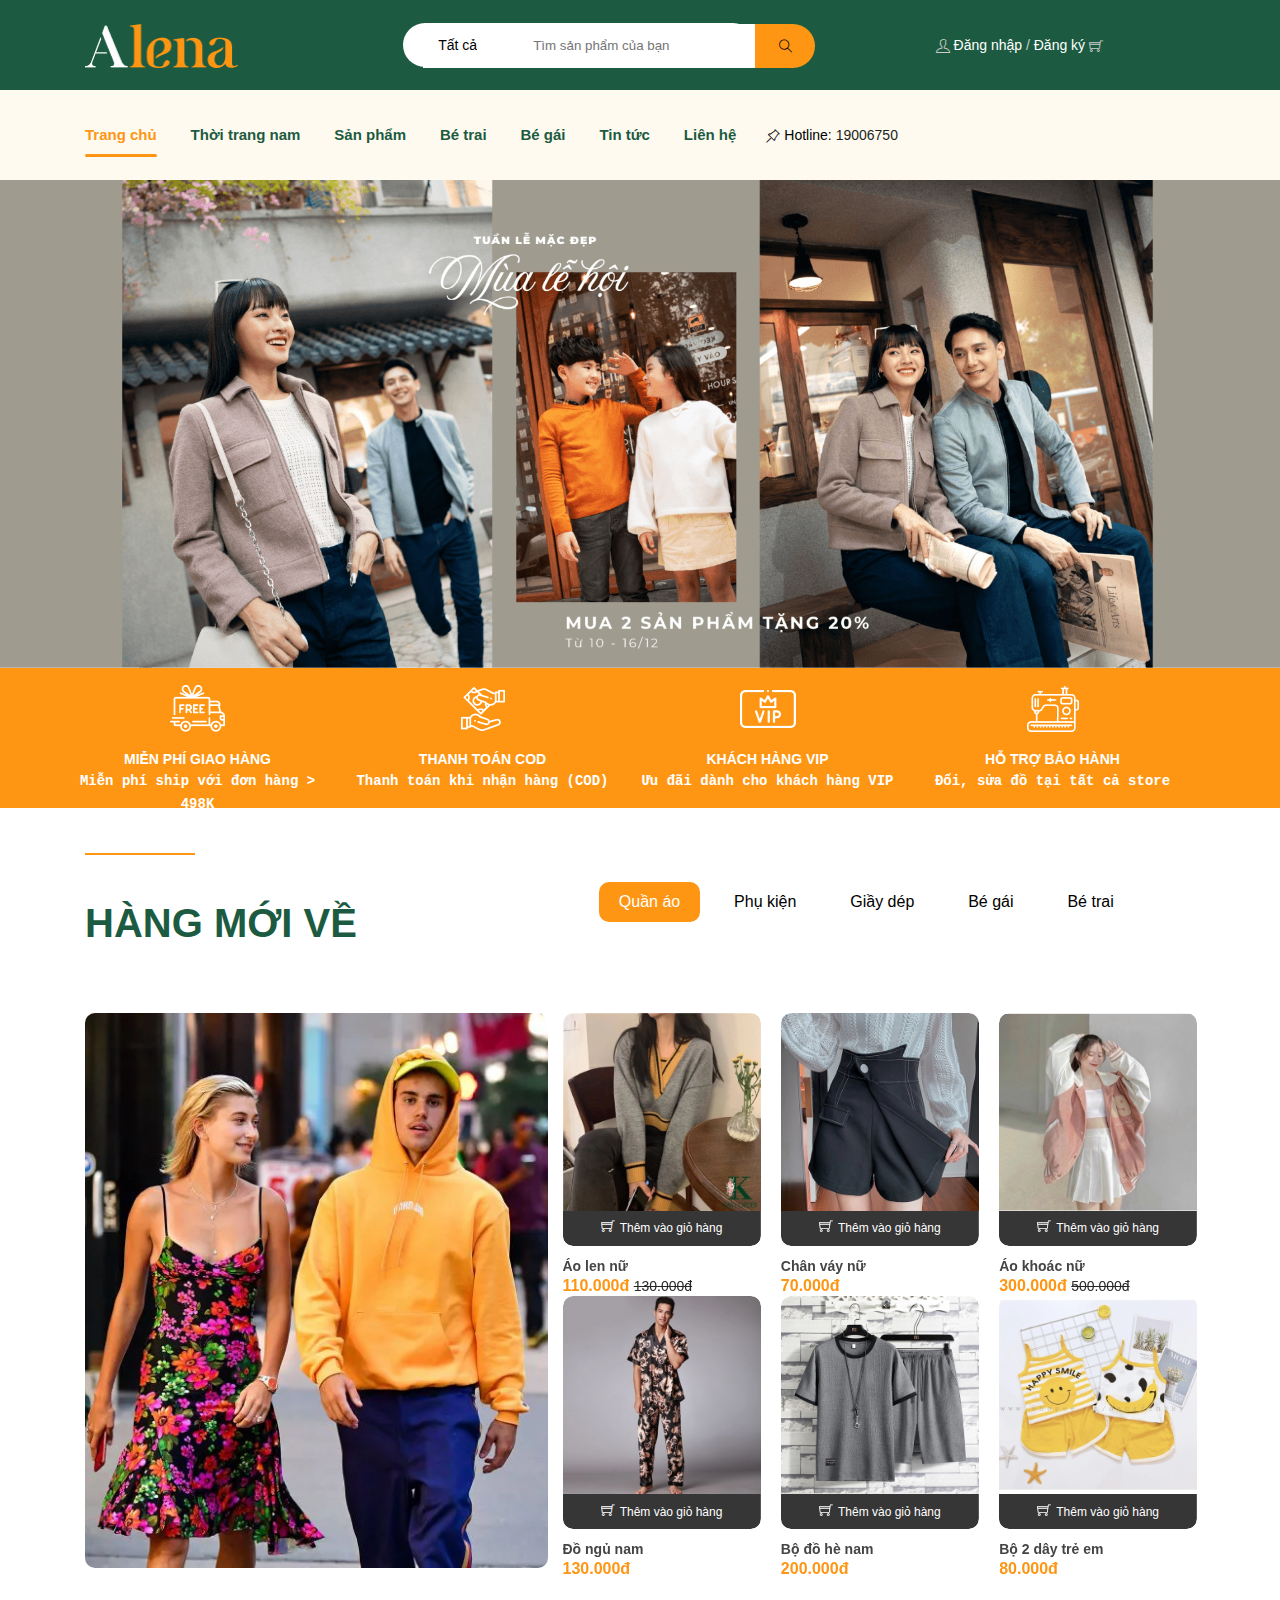
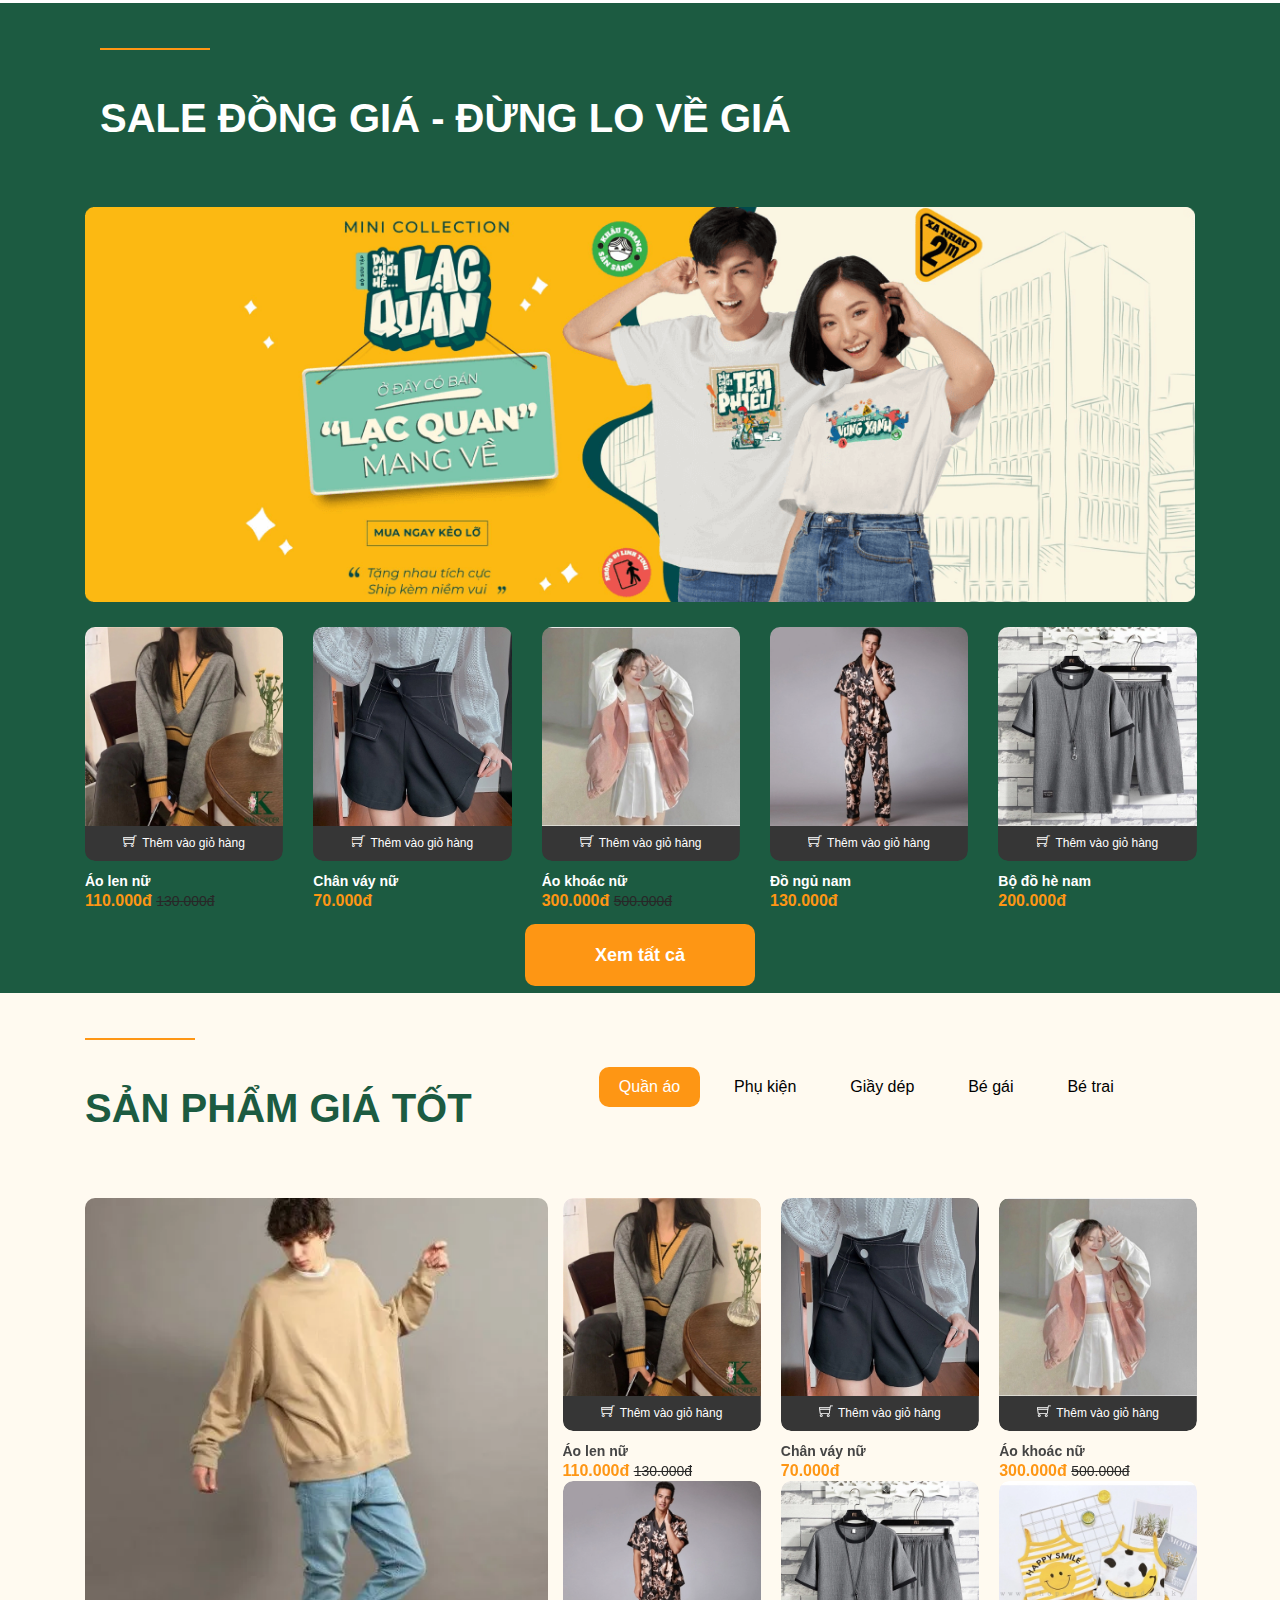
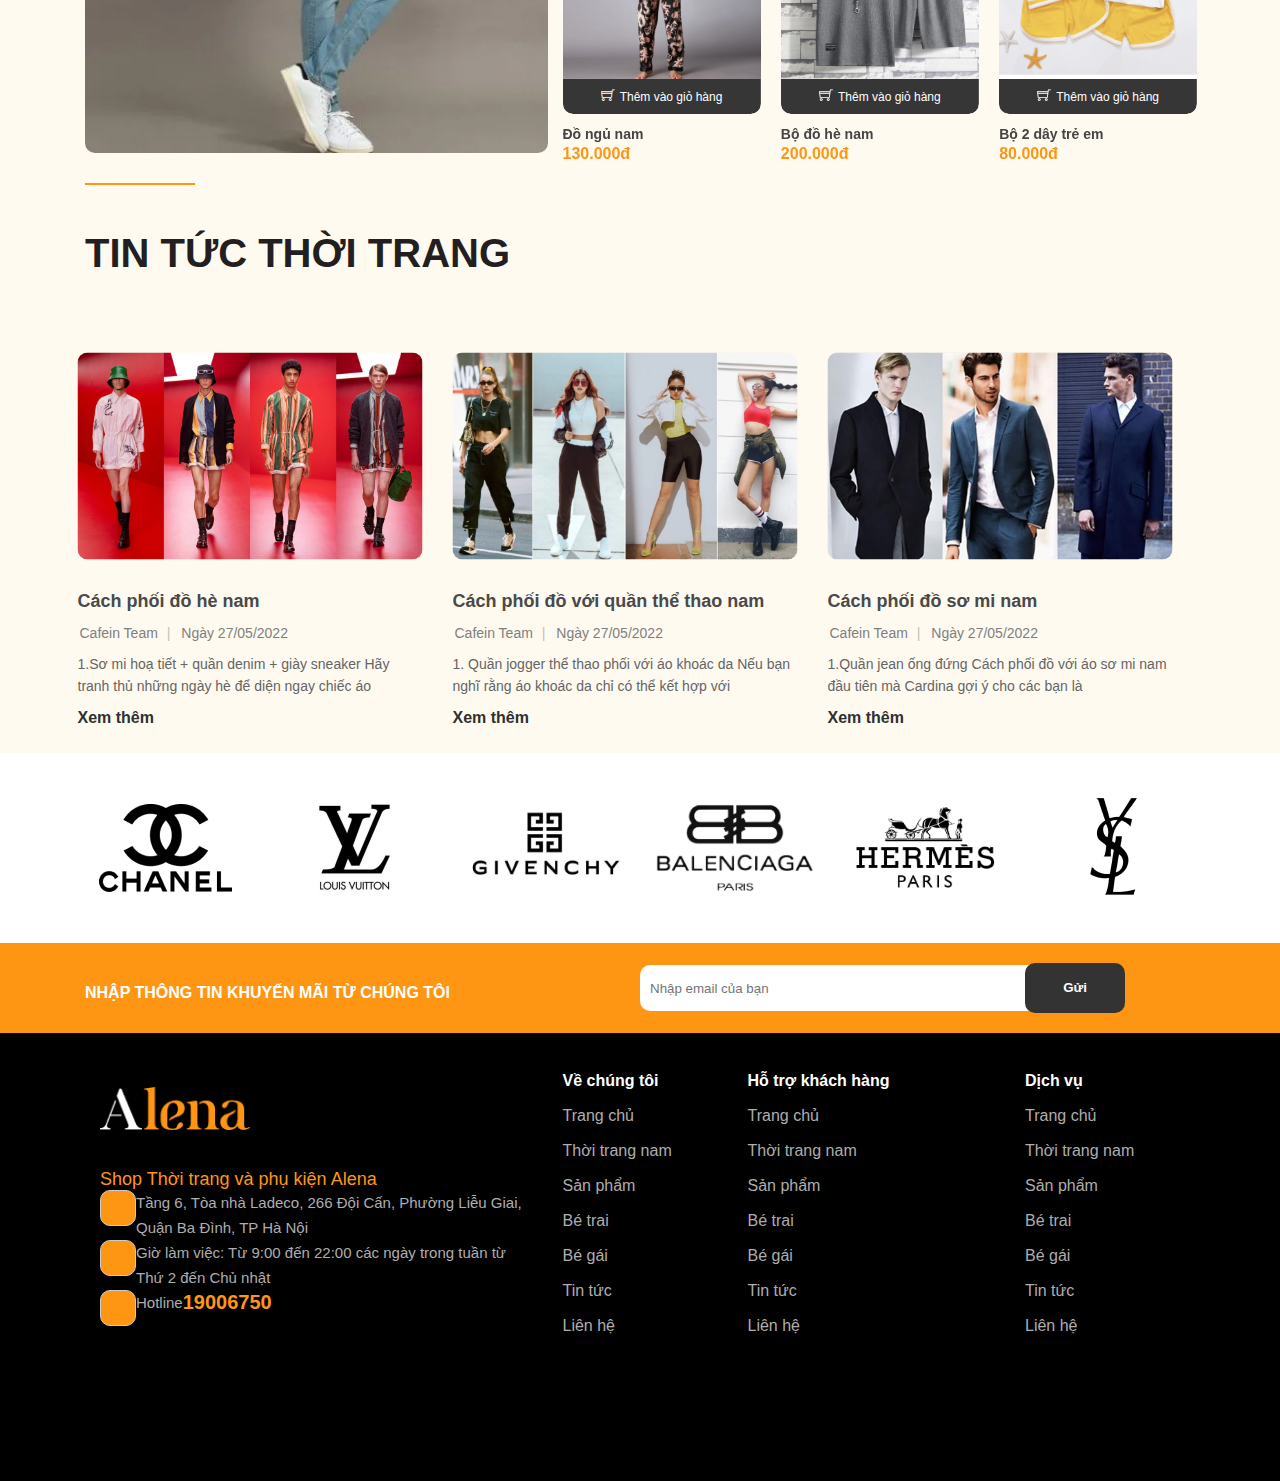
==== commit c72d331e: "edit file" ====
--- a/index.html
+++ b/index.html
@@ -127,7 +127,7 @@
         </section>
         <section class="section-service">
             <div class="container home-service swiper-container">
-                <div class="swiper-wrapper" style="transform: translate3d(0px, 0px, 0px);">
+                <div class="swiper-wrapper">
                     <div class="swiper-slider" style="width: 320px; margin-right: 30px;">
                         <span class="image">
                             <img src="./assets/img/image_service/image_service1.webp" alt="">
@@ -206,7 +206,7 @@
                                                         <a href="#" class="image-thumb" style="height: 198px;">
                                                             <img src="./assets/img/clothes/tab1/cloth1.webp" alt="">
                                                         </a>
-                                                        <div class="action">
+                                                        <div class="action js-buy-ticket">
                                                             <input type="hidden" name="variantId">
                                                             <button class="btn-views" title="Thêm vào giỏ hàng">
                                                                 <i class="ti-shopping-cart" width="19" height="19"
@@ -236,7 +236,7 @@
                                                         <a href="#" class="image-thumb" style="height: 198px;">
                                                             <img src="./assets/img/clothes/tab1/cloth2.webp" alt="">
                                                         </a>
-                                                        <div class="action">
+                                                        <div class="action js-buy-ticket">
                                                             <input type="hidden" name="variantId">
                                                             <button class="btn-views" title="Thêm vào giỏ hàng">
                                                                 <i class="ti-shopping-cart" width="19" height="19"
@@ -265,7 +265,7 @@
                                                         <a href="#" class="image-thumb" style="height: 198px;">
                                                             <img src="./assets/img/clothes/tab1/cloth3.webp" alt="">
                                                         </a>
-                                                        <div class="action">
+                                                        <div class="action js-buy-ticket">
                                                             <input type="hidden" name="variantId">
                                                             <button class="btn-views" title="Thêm vào giỏ hàng">
                                                                 <i class="ti-shopping-cart" width="19" height="19"
@@ -295,7 +295,7 @@
                                                         <a href="#" class="image-thumb" style="height: 198px;">
                                                             <img src="./assets/img/clothes/tab1/cloth4.webp" alt="">
                                                         </a>
-                                                        <div class="action">
+                                                        <div class="action js-buy-ticket">
                                                             <input type="hidden" name="variantId">
                                                             <button class="btn-views" title="Thêm vào giỏ hàng">
                                                                 <i class="ti-shopping-cart" width="19" height="19"
@@ -324,7 +324,7 @@
                                                         <a href="#" class="image-thumb" style="height: 198px;">
                                                             <img src="./assets/img/clothes/tab1/cloth5.webp" alt="">
                                                         </a>
-                                                        <div class="action">
+                                                        <div class="action js-buy-ticket">
                                                             <input type="hidden" name="variantId">
                                                             <button class="btn-views" title="Thêm vào giỏ hàng">
                                                                 <i class="ti-shopping-cart" width="19" height="19"
@@ -353,7 +353,7 @@
                                                         <a href="#" class="image-thumb" style="height: 198px;">
                                                             <img src="./assets/img/clothes/tab1/cloth6.webp" alt="">
                                                         </a>
-                                                        <div class="action">
+                                                        <div class="action js-buy-ticket">
                                                             <input type="hidden" name="variantId">
                                                             <button class="btn-views" title="Thêm vào giỏ hàng">
                                                                 <i class="ti-shopping-cart" width="19" height="19"
@@ -412,9 +412,9 @@
                                                     <a href="#" class="image-thumb" style="height: 198px;">
                                                         <img src="./assets/img/clothes/tab1/cloth1.webp" alt="">
                                                     </a>
-                                                    <div class="action">
+                                                    <div class="action js-buy-ticket">
                                                         <input type="hidden" name="variantId">
-                                                        <button class="btn-views" title="Thêm vào giỏ hàng">
+                                                        <button class="btn-views">
                                                             <i class="ti-shopping-cart" width="19" height="19"
                                                                 viewBox="0 0 19 19" fill="none"></i>
                                                             Thêm vào giỏ hàng
@@ -443,7 +443,7 @@
                                                     <a href="#" class="image-thumb" style="height: 198px;">
                                                         <img src="./assets/img/clothes/tab1/cloth2.webp" alt="">
                                                     </a>
-                                                    <div class="action">
+                                                    <div class="action js-buy-ticket">
                                                         <input type="hidden" name="variantId">
                                                         <button class="btn-views" title="Thêm vào giỏ hàng">
                                                             <i class="ti-shopping-cart" width="19" height="19"
@@ -473,7 +473,7 @@
                                                     <a href="#" class="image-thumb" style="height: 198px;">
                                                         <img src="./assets/img/clothes/tab1/cloth3.webp" alt="">
                                                     </a>
-                                                    <div class="action">
+                                                    <div class="action js-buy-ticket">
                                                         <input type="hidden" name="variantId">
                                                         <button class="btn-views" title="Thêm vào giỏ hàng">
                                                             <i class="ti-shopping-cart" width="19" height="19"
@@ -504,7 +504,7 @@
                                                     <a href="#" class="image-thumb" style="height: 198px;">
                                                         <img src="./assets/img/clothes/tab1/cloth4.webp" alt="">
                                                     </a>
-                                                    <div class="action">
+                                                    <div class="action js-buy-ticket">
                                                         <input type="hidden" name="variantId">
                                                         <button class="btn-views" title="Thêm vào giỏ hàng">
                                                             <i class="ti-shopping-cart" width="19" height="19"
@@ -534,7 +534,7 @@
                                                     <a href="#" class="image-thumb" style="height: 198px;">
                                                         <img src="./assets/img/clothes/tab1/cloth5.webp" alt="">
                                                     </a>
-                                                    <div class="action">
+                                                    <div class="action js-buy-ticket">
                                                         <input type="hidden" name="variantId">
                                                         <button class="btn-views" title="Thêm vào giỏ hàng">
                                                             <i class="ti-shopping-cart" width="19" height="19"
@@ -615,7 +615,7 @@
                                                         <a href="#" class="image-thumb" style="height: 198px;">
                                                             <img src="./assets/img/clothes/tab1/cloth1.webp" alt="">
                                                         </a>
-                                                        <div class="action">
+                                                        <div class="action js-buy-ticket">
                                                             <input type="hidden" name="variantId">
                                                             <button class="btn-views" title="Thêm vào giỏ hàng">
                                                                 <i class="ti-shopping-cart" width="19" height="19"
@@ -645,7 +645,7 @@
                                                         <a href="#" class="image-thumb" style="height: 198px;">
                                                             <img src="./assets/img/clothes/tab1/cloth2.webp" alt="">
                                                         </a>
-                                                        <div class="action">
+                                                        <div class="action js-buy-ticket">
                                                             <input type="hidden" name="variantId">
                                                             <button class="btn-views" title="Thêm vào giỏ hàng">
                                                                 <i class="ti-shopping-cart" width="19" height="19"
@@ -674,7 +674,7 @@
                                                         <a href="#" class="image-thumb" style="height: 198px;">
                                                             <img src="./assets/img/clothes/tab1/cloth3.webp" alt="">
                                                         </a>
-                                                        <div class="action">
+                                                        <div class="action js-buy-ticket">
                                                             <input type="hidden" name="variantId">
                                                             <button class="btn-views" title="Thêm vào giỏ hàng">
                                                                 <i class="ti-shopping-cart" width="19" height="19"
@@ -704,7 +704,7 @@
                                                         <a href="#" class="image-thumb" style="height: 198px;">
                                                             <img src="./assets/img/clothes/tab1/cloth4.webp" alt="">
                                                         </a>
-                                                        <div class="action">
+                                                        <div class="action js-buy-ticket">
                                                             <input type="hidden" name="variantId">
                                                             <button class="btn-views" title="Thêm vào giỏ hàng">
                                                                 <i class="ti-shopping-cart" width="19" height="19"
@@ -733,7 +733,7 @@
                                                         <a href="#" class="image-thumb" style="height: 198px;">
                                                             <img src="./assets/img/clothes/tab1/cloth5.webp" alt="">
                                                         </a>
-                                                        <div class="action">
+                                                        <div class="action js-buy-ticket">
                                                             <input type="hidden" name="variantId">
                                                             <button class="btn-views" title="Thêm vào giỏ hàng">
                                                                 <i class="ti-shopping-cart" width="19" height="19"
@@ -762,7 +762,7 @@
                                                         <a href="#" class="image-thumb" style="height: 198px;">
                                                             <img src="./assets/img/clothes/tab1/cloth6.webp" alt="">
                                                         </a>
-                                                        <div class="action">
+                                                        <div class="action js-buy-ticket">
                                                             <input type="hidden" name="variantId">
                                                             <button class="btn-views" title="Thêm vào giỏ hàng">
                                                                 <i class="ti-shopping-cart" width="19" height="19"
@@ -1051,6 +1051,65 @@
             <div class="copyright"></div>
         </footer>
     </div>
+    <div class="modal js-modal">
+        <div class="modal-container js-modal-container">
+            <div class="modal-close js-modal-close" >
+                <i class="ti-close"></i>
+            </div>
+            <header class="modal-header">
+                <i class="ti-bag"></i>
+                Tickets
+            </header>
+            <div class="modal-body">
+                <label for="ticket-quantity" class="modal-label">
+                    <i class="ti-shopping-cart"></i>
+                    Tickets, $15 per person
+                </label>
+                <input id="ticket-quantity" type="text" class="modal-input" placeholder="How many?">
+
+                <label for="ticket-email" class="modal-label">
+                    <i class="ti-user"></i>
+                    Send To
+                </label>
+                <input id="ticket-email" type="email" class="modal-input" placeholder="Enter email">
+
+                <button id="buy-tickets">
+                    Pay <i class="ti-check"></i>
+                </button>
+            </div>
+            
+            <footer class="modal-footer">
+                <p class="modal-help">Need <a href="">help?</a></p>
+            </footer>
+        </div>
+    </div>
+    <script>
+        const buyBtns = document.querySelectorAll('.js-buy-ticket');
+        const modal = document.querySelector('.js-modal');
+        const modalClose = document.querySelector('.js-modal-close')
+        const modalContainer = document.querySelector('.js-modal-container')
+
+        // Hàm hiển thị modal mua vé (thêm class open vào modal) 
+        function showBuyTickets(){
+            modal.classList.add('open')
+        }
+        // Hàm ẩn modal mua vé (gỡ bỏ class open của modal)
+        function hideBuyTickets(){
+            modal.classList.remove('open');
+        }
+        // nghe hành vi click của từng button
+        for(const buyBtn of buyBtns) {
+            buyBtn.addEventListener('click', showBuyTickets )
+        }
+        
+        modalClose.addEventListener('click', hideBuyTickets)
+
+        modal.addEventListener('click', hideBuyTickets)
+
+        modalContainer.addEventListener('click', function(event){
+            event.stopPropagation()
+        })
+    </script>
 </body>
 
 </html>--- a/assets/css/style.css
+++ b/assets/css/style.css
@@ -4,9 +4,6 @@
     box-sizing: border-box;
 }
 
-html {
-    width: 1263px;
-}
 
 * {
     padding: 0;
@@ -31,6 +28,7 @@
 }
 
 body {
+    width: 100vw;
     font-size: 14px;
     font-family: sans-serif;
 }
@@ -46,10 +44,8 @@
     line-height: 90px;
     height: 90px;
     width: 100%;
-    padding-left: 15px;
-    padding-right: 15px;
-    margin-right: auto;
-    margin-left: auto;
+    padding: 0 15px;
+    margin: 0 auto;
 }
 
 .row {
@@ -66,6 +62,11 @@
     color: #231f20;
     text-decoration: none;
     background-color: transparent;
+}
+
+.tab .swiper-wrapper img {
+    border-bottom-left-radius: 0px;
+    border-bottom-right-radius: 0px;
 }
 
 img {
@@ -243,21 +244,13 @@
 }
 
 .swiper-container {
-    margin-left: auto;
-    margin-right: auto;
-    position: relative;
-    list-style: none;
     padding: 0;
-    z-index: 1;
 }
 
 .swiper-wrapper {
-    position: relative;
     width: 100%;
     height: 100%;
-    z-index: 1;
     display: flex;
-    transition-property: transform;
     box-sizing: content-box;
 }
 
@@ -265,38 +258,38 @@
     flex-shrink: 0;
     width: 100%;
     height: 100%;
-    position: relative;
     transition-property: transform;
 }
 
 .section-service .image {
-    margin-top: -24px;
-    margin-bottom: 12px;
-    height: 46px;
+    margin-top: -30px;
     display: block;
 }
 
 .section-service h3 {
     font-family: 'Montserrat', sans-serif;
-    font-style: normal;
-    font-weight: 700;
+   
+   
     font-size: 14px;
     line-height: 12px;
     color: #fff;
     text-transform: uppercase;
-    margin: 0;
+ 
     padding-bottom: 5px;
 }
 
 .section-service p {
     font-family: monospace;
-    font-style: normal;
     font-weight: 600;
     font-size: 14px;
     line-height: 166.9%;
     color: #fff;
-    margin: 0;
-}
+}
+
+.product {
+    width: 1110px;
+}
+
 .section-product-goodprice,
 .section-product-new {
     height: 795px;
@@ -310,7 +303,6 @@
 
 .block-title {
     padding-bottom: 35px;
-    position: relative;
     padding-top: 20px;
     text-transform: uppercase;
     flex: 0 0 41.666667%;
@@ -320,7 +312,6 @@
 .block-title h2 {
     font-weight: 700;
     letter-spacing: 0;
-    position: relative;
     display: inline-block;
     margin: 0;
     font-size: 40px;
@@ -352,7 +343,6 @@
 
 .module-product .tab-big .tab-ul {
     padding: 0px 20px;
-    position: relative;
 }
 
 .module-product .tab-big .tab-ul ul {
@@ -406,7 +396,6 @@
 .module-product .tab {
     flex: 0 0 58.333333%;
     max-width: 58.333333%;
-    position: relative;
     width: 100%;
     padding-right: 15px;
     padding-left: 15px;
@@ -439,30 +428,16 @@
     padding-bottom: 100%;
     display: block;
     height: 0;
-    position: relative;
-}
-
-.product-action .product-thumbnail .image-thumb::before {
-    content: "";
-    width: 100%;
-    height: 100%;
-    background: #fdfdfd;
-    opacity: 0;
-    position: absolute;
-    z-index: 2;
-    top: 0;
-    left: 0;
-}
+}
+
+
 
 .product-action .product-thumbnail .action {
     justify-content: center;
-    position: absolute;
-    bottom: 0;
-    left: 50%;
+    margin-left: 99px;
     width: 100%;
     transform: translate(-50%, 0%);
-    z-index: 10;
-    display: block;
+
     
 }
 
@@ -528,7 +503,6 @@
 
 .section-product-sale {
     height: 990px;
-    width: 1263px;
     background-color: #1c5b41;
     padding: 50px 0;
 }
@@ -550,7 +524,6 @@
 .section-product-sale .view-more {
     text-align: center;
     display: block;
-    margin-top: 15px;
 }
 
 .section-product-sale .view-more a {
@@ -579,7 +552,6 @@
 }
 
 .section-blog {
-    width: 1264px;
     height: 565px;
     padding-bottom: 50px;
     background-color: #FFFAF0;
@@ -773,7 +745,6 @@
 }
 
 .footer {
-    width: 1264px;
     height: 448px;
     background-color: #000;
 }
@@ -838,3 +809,108 @@
     color: #fe9614;
 }
 
+
+.modal {
+    position: fixed;
+    top: 0;
+    right: 0;
+    left: 0;
+    bottom: 0;
+    background: rgba(0, 0, 0, 0.4);
+    display: none;
+    align-items: center;
+    justify-content: center;
+}
+
+.modal.open{
+    display: flex;
+}
+
+.modal-container {
+    background-color: #fff;
+    width: 900px;
+    min-height: 200px;
+    position: relative;
+    animation: modalFaceIn ease 0.4s;
+}
+
+.modal-header {
+    background-color: #009688;
+    height: 130px;
+    display: flex;
+    align-items: center;
+    justify-content: center;
+    font-size: 30px;
+    color: #fff;
+}
+
+.modal-header {
+    letter-spacing: 5px;
+}
+
+.modal-header>i {
+    margin-right: 16px;
+}
+
+.modal-container>.modal-close {
+    position: absolute;
+    top: 0;
+    right: 0;
+    color: #fff;
+    padding: 12px;
+    cursor: pointer;
+    opacity: 0.8;
+}
+
+.modal-container>.modal-close:hover {
+    opacity: 1;
+}
+
+.modal-body {
+    padding: 16px;
+}
+
+.modal-label {
+    display: block;
+    font-size: 15px;
+    margin-bottom: 12px;
+}
+
+.modal-input {
+    border: 1px solid #ccc;
+    width: 100%;
+    padding: 10px;
+    font-size: 15px;
+    margin-bottom: 24px;
+}
+
+/* #main> * + *{
+    margin-top: 50px;
+} */
+#buy-tickets {
+    background-color: #009688;
+    border: none;
+    color: #fff;
+    width: 100%;
+    font-size: 15px;
+    text-transform: uppercase;
+    padding: 18px;
+    cursor: pointer;
+}
+
+#buy-tickets:hover {
+    opacity: 0.9;
+
+}
+
+.modal-footer{
+    padding: 16px;
+    text-align: right;
+}
+.modal-footer a{
+    color: #2196f3;
+}
+
+#ticket-quantity, #ticket-email{
+    width: 97%;
+}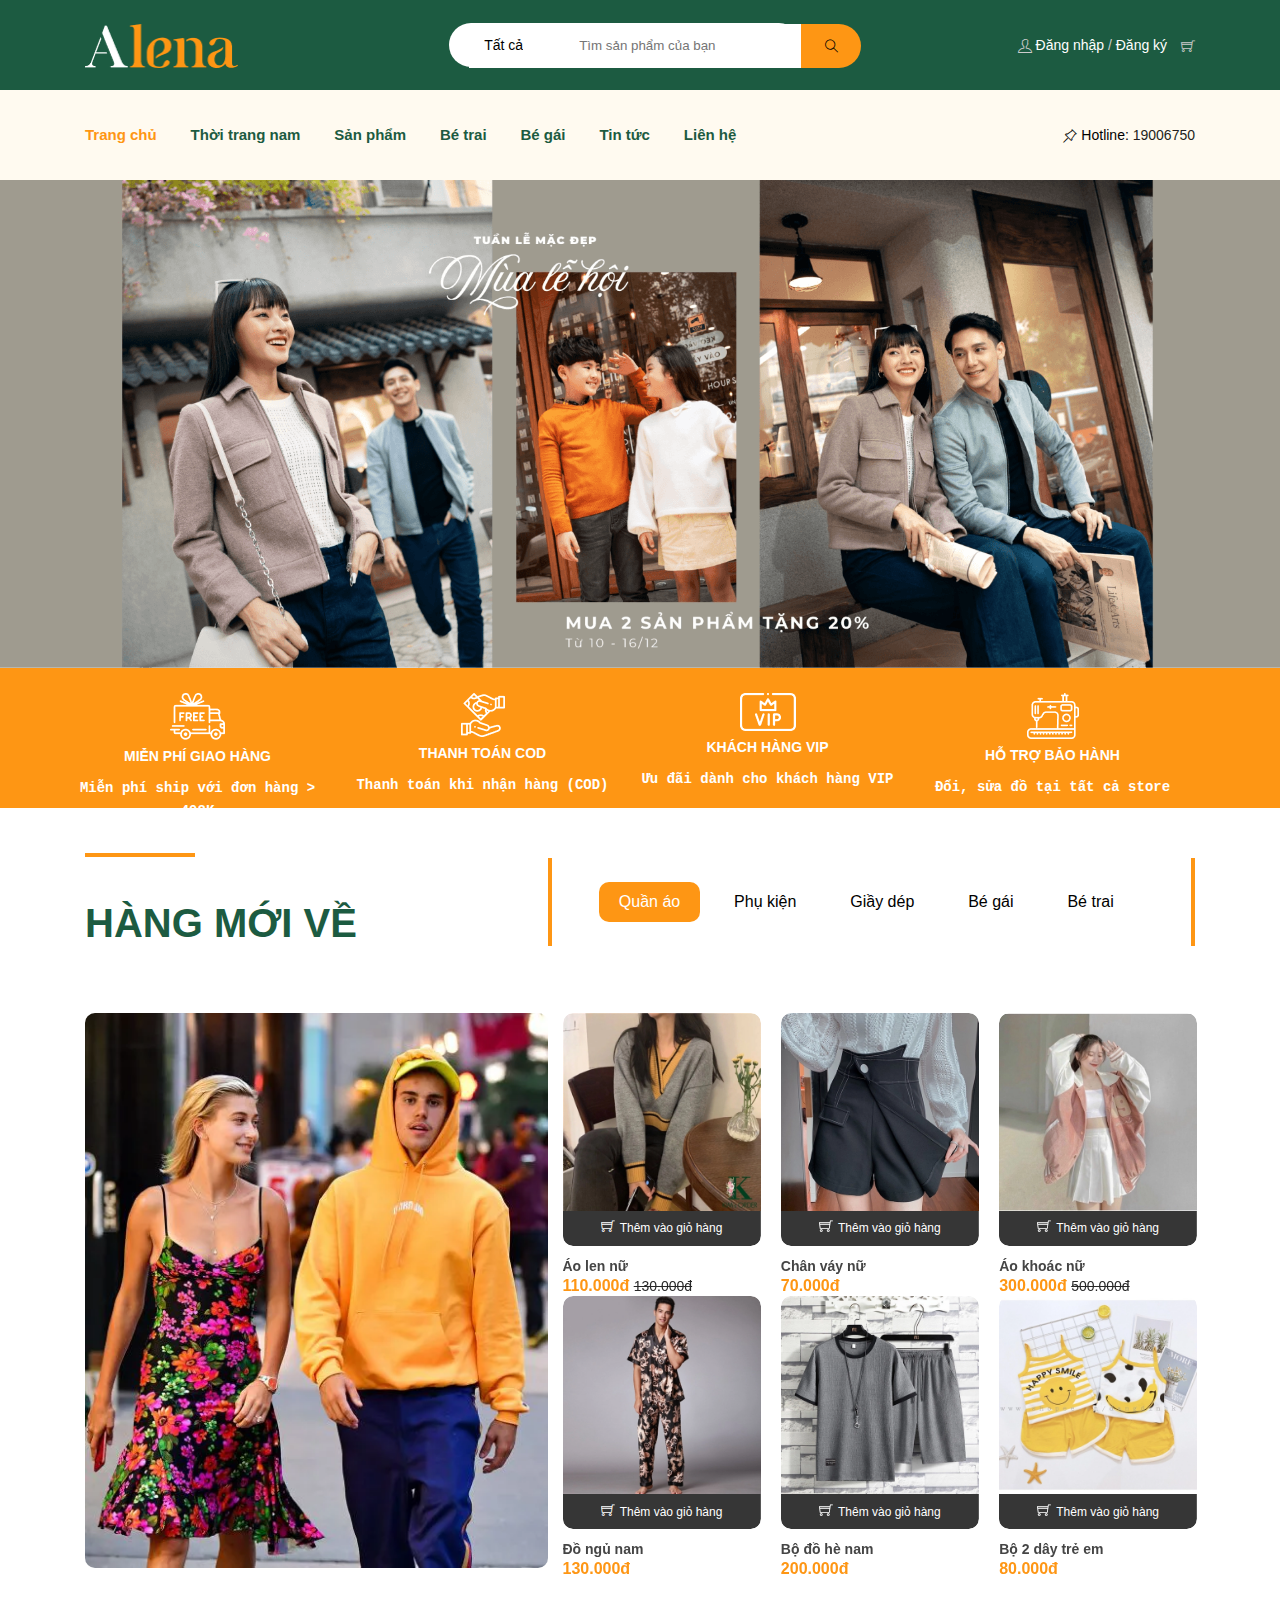
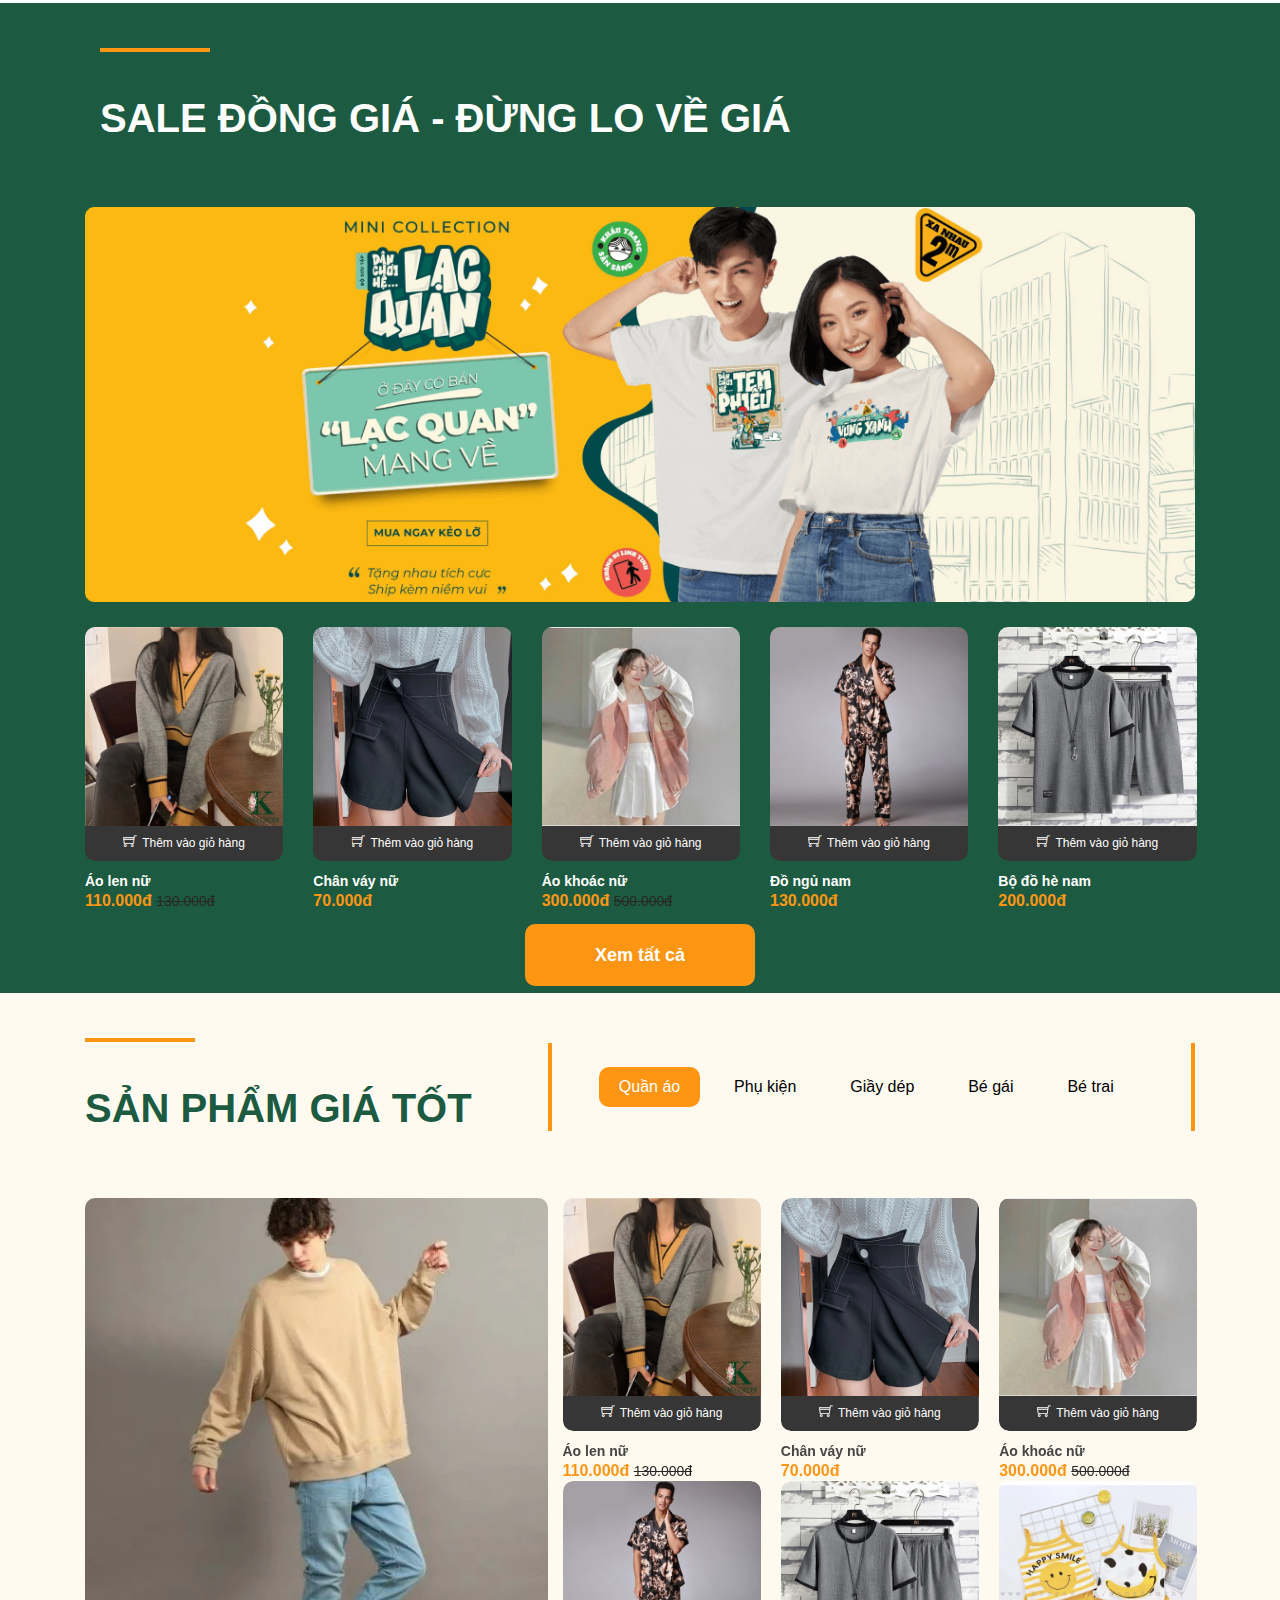
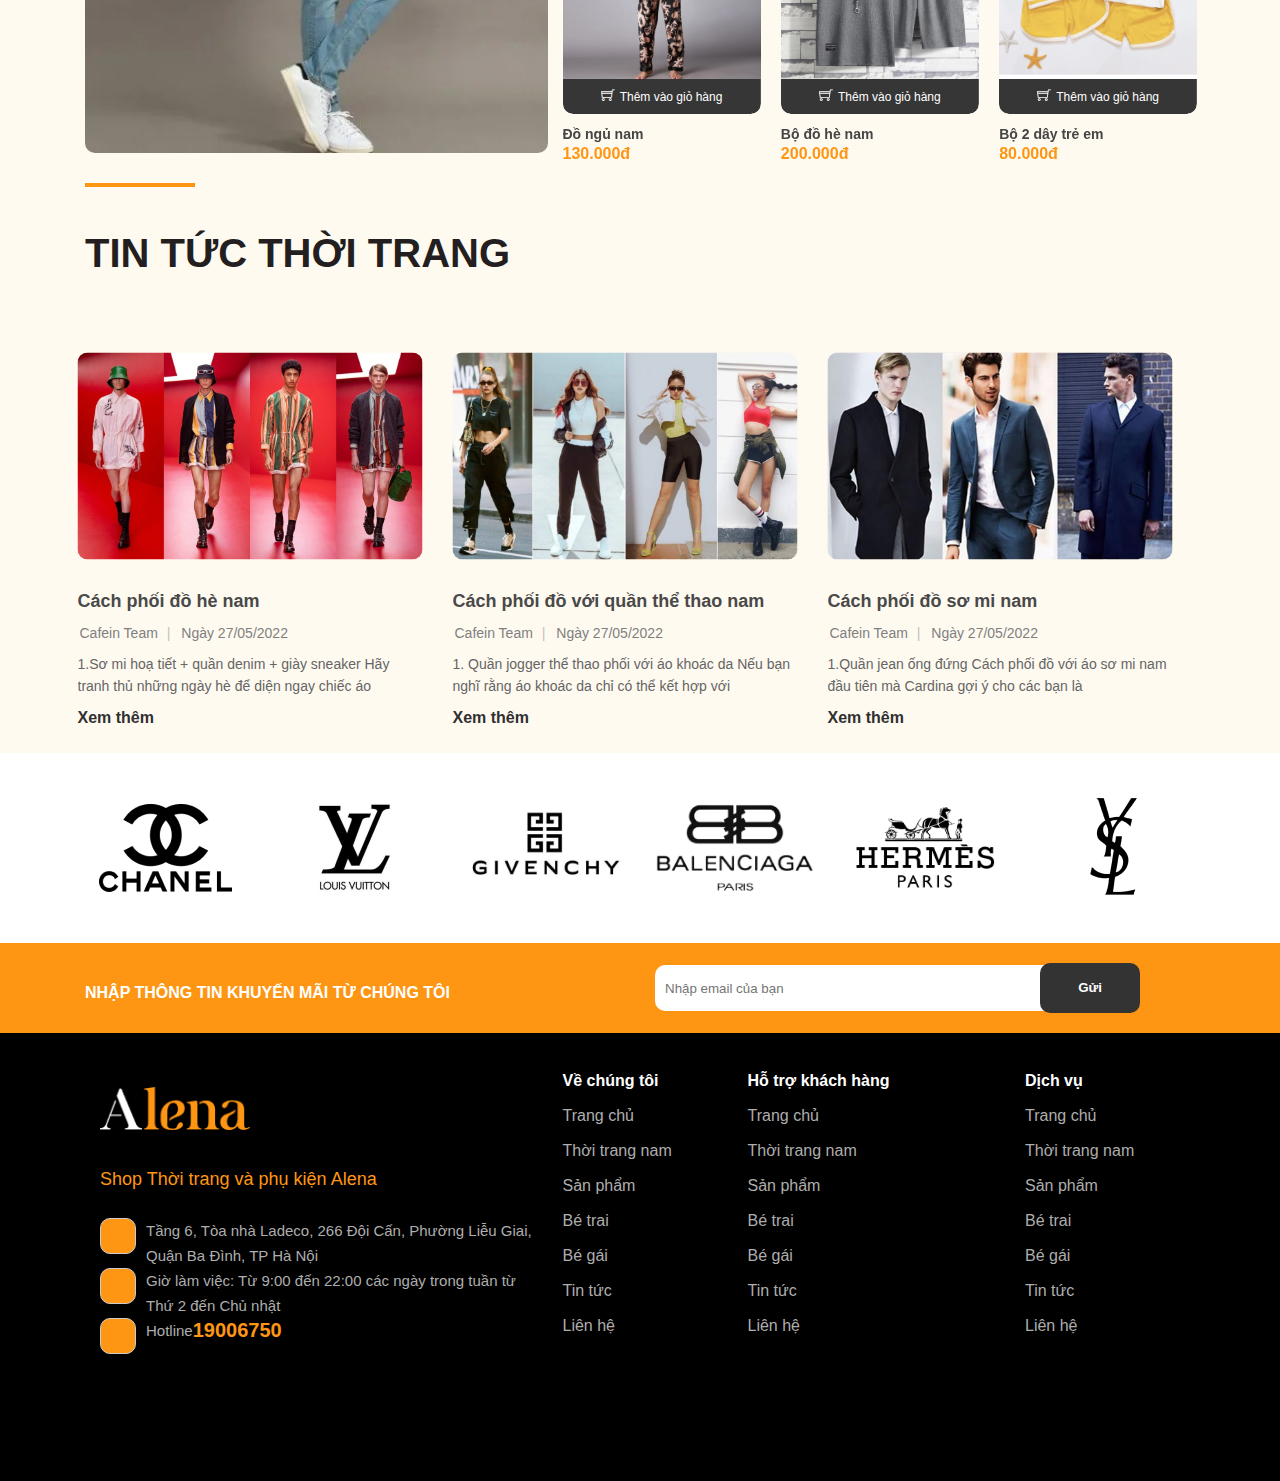
==== commit 712734f8: "update file" ====
--- a/index.html
+++ b/index.html
@@ -2,10 +2,12 @@
 <html lang="en">
 
 <head>
+    <script src="https://ajax.googleapis.com/ajax/libs/jquery/3.7.1/jquery.min.js"></script>
     <meta charset="UTF-8">
     <meta name="viewport" content="width=device-width, initial-scale=1.0">
     <title>THOI TRANG</title>
     <link rel="stylesheet" href="./assets/css/style.css">
+    <link rel="stylesheet" href="./payment.html">
     <link rel="stylesheet" href="./assets/icon/themify-icons-font (1)/themify-icons/themify-icons.css">
     <link rel="stylesheet" href="https://cdnjs.cloudflare.com/ajax/libs/font-awesome/6.5.2/css/all.min.css"
         integrity="sha512-SnH5WK+bZxgPHs44uWIX+LLJAJ9/2PkPKZ5QiAj6Ta86w+fsb2TkcmfRyVX3pBnMFcV7oQPJkl9QevSCWr3W6A=="
@@ -52,7 +54,7 @@
                             </div>
                         </div>
                         <div class="block-cart">
-                            <i class="ti-shopping-cart"></i>
+                            <i class="ti-shopping-cart js-buy-ticket"></i>
                         </div>
                     </div>
                 </div>
@@ -66,17 +68,17 @@
                     <nav class="header-nav">
                         <ul class="item-big">
                             <li class="nav-item active">
-                                <a href="#" class="a-img">
+                                <a href="#" class="trangchu">
                                     Trang chủ
                                 </a>
                             </li>
                             <li class="nav-item">
-                                <a href="#" class="a-img caret-down">
+                                <a href="./Thoitrangnam.html" class="a-img caret-down">
                                     Thời trang nam
                                 </a>
                             </li>
                             <li class="nav-item">
-                                <a href="#" class="a-img caret-down">
+                                <a href="./Sanpham.html" class="a-img caret-down">
                                     Sản phẩm
                                 </a>
                             </li>
@@ -129,32 +131,32 @@
             <div class="container home-service swiper-container">
                 <div class="swiper-wrapper">
                     <div class="swiper-slider" style="width: 320px; margin-right: 30px;">
-                        <span class="image">
+                        <div class="image">
                             <img src="./assets/img/image_service/image_service1.webp" alt="">
                             <h3>MIỄN PHÍ GIAO HÀNG</h3>
                             <p>Miễn phí ship với đơn hàng > 498K</p>
-                        </span>
+                        </div>
                     </div>
                     <div class="swiper-slider" style="width: 320px; margin-right: 30px;">
-                        <span class="image">
+                        <div class="image">
                             <img src="./assets/img/image_service/image_service2.png" alt="">
                             <h3>THANH TOÁN COD</h3>
                             <p>Thanh toán khi nhận hàng (COD)</p>
-                        </span>
+                        </div>
                     </div>
                     <div class="swiper-slider" style="width: 320px; margin-right: 30px;">
-                        <span class="image">
+                        <div class="image">
                             <img src="./assets/img/image_service/image_service3.webp" alt="">
                             <h3>KHÁCH HÀNG VIP</h3>
                             <p>Ưu đãi dành cho khách hàng VIP</p>
-                        </span>
+                        </div>
                     </div>
                     <div class="swiper-slider" style="width: 320px; margin-right: 30px;">
-                        <span class="image">
+                        <div class="image">
                             <img src="./assets/img/image_service/image_service4.png" alt="">
                             <h3>HỖ TRỢ BẢO HÀNH </h3>
                             <p> Đổi, sửa đồ tại tất cả store</p>
-                        </span>
+                        </div>
                     </div>
                 </div>
             </div>
@@ -975,27 +977,30 @@
                             <p class="text">Shop Thời trang và phụ kiện Alena</p>
                             <div class="item">
                                 <div class="icon">
-                                    <a href="https://www.google.com/maps/place/C%C3%B4ng+ty+AVA+Vi%E1%BB%87t+Nam/@21.0365159,105.8132974,17z/data=!3m1!4b1!4m6!3m5!1s0x3135ab2bddedd8ff:0xde7c4fb8e272fabc!8m2!3d21.0365159!4d105.8158777!16s%2Fg%2F11k71s6rpv?hl=vi-VN&entry=ttu">
+                                    <a
+                                        href="https://www.google.com/maps/place/C%C3%B4ng+ty+AVA+Vi%E1%BB%87t+Nam/@21.0365159,105.8132974,17z/data=!3m1!4b1!4m6!3m5!1s0x3135ab2bddedd8ff:0xde7c4fb8e272fabc!8m2!3d21.0365159!4d105.8158777!16s%2Fg%2F11k71s6rpv?hl=vi-VN&entry=ttu">
                                         <i class="fa-solid fa-location-dot"></i>
 
                                     </a>
                                 </div>
-                                <p class="map">Tầng 6, Tòa nhà Ladeco, 266 Đội Cấn, Phường Liễu Giai, Quận Ba Đình, TP Hà Nội</p>
+                                <p class="map">Tầng 6, Tòa nhà Ladeco, 266 Đội Cấn, Phường Liễu Giai, Quận Ba Đình, TP
+                                    Hà Nội</p>
                             </div>
                             <div class="item">
                                 <div class="icon">
                                     <i class="fa-regular fa-clock"></i>
                                 </div>
-                                <p class="time">Giờ làm việc: Từ 9:00 đến 22:00 các ngày trong tuần từ Thứ 2 đến Chủ nhật</p>
+                                <p class="time">Giờ làm việc: Từ 9:00 đến 22:00 các ngày trong tuần từ Thứ 2 đến Chủ
+                                    nhật</p>
                             </div>
                             <div class="item">
                                 <div class="icon">
                                     <i class="fa-solid fa-phone"></i>
-                                </div>       
+                                </div>
                                 <span>Hotline</span>
                                 <a class="tel" href="tel:19006750">
                                     19006750
-                                </a>                        
+                                </a>
                             </div>
                         </div>
                         <div class="col col-length-2">
@@ -1053,36 +1058,58 @@
     </div>
     <div class="modal js-modal">
         <div class="modal-container js-modal-container">
-            <div class="modal-close js-modal-close" >
+            <div class="modal-close js-modal-close">
                 <i class="ti-close"></i>
             </div>
             <header class="modal-header">
-                <i class="ti-bag"></i>
-                Tickets
+                <i class="fa-solid fa-check"></i>
+                Bạn đã thêm [Sản phẩm của bạn] vào giỏ hàng
             </header>
             <div class="modal-body">
-                <label for="ticket-quantity" class="modal-label">
-                    <i class="ti-shopping-cart"></i>
-                    Tickets, $15 per person
-                </label>
-                <input id="ticket-quantity" type="text" class="modal-input" placeholder="How many?">
-
-                <label for="ticket-email" class="modal-label">
-                    <i class="ti-user"></i>
-                    Send To
-                </label>
-                <input id="ticket-email" type="email" class="modal-input" placeholder="Enter email">
-
-                <button id="buy-tickets">
-                    Pay <i class="ti-check"></i>
-                </button>
-            </div>
-            
+                <div class="head">
+                    <p>Giỏ hàng của bạn hiện có ... sản phẩm</p>
+                </div>
+                <div class="content-modal">
+                    <div class="nav">
+                        <a href="#">
+                            <p>Thông tin sản phẩm</p>
+                        </a>
+                        <ul>
+                            <li><a href="#">Đơn giá</a></li>
+                            <li><a href="#">Số lượng</a></li>
+                            <li><a href="#">Thành tiền</a></li>
+                        </ul>
+                        </span>
+                    </div>
+                    <div class="content">
+                        <div class="infor">
+                            <img src="./assets/img/clothes/tab1/cloth1.webp" alt="" style="width: 80px; height: 80px;">
+                            <p>Áo khoác nữ</p>
+                        </div>
+                        <ul>
+                            <li><a href="#" class="money">300.000đ</a></li>
+                            <li><a href="#">1</a></li>
+                            <li><a href="#" class="money">300.000đ</a></li>
+                        </ul>
+                    </div>
+                </div>
+            </div>
             <footer class="modal-footer">
-                <p class="modal-help">Need <a href="">help?</a></p>
+                <div class="total">
+                    <p>Tổng tiền</p>
+                    <span class="money">300.000đ</span>
+                </div>
+                <div class="pay">
+                    <a href="/payment.html">
+                        <p>Thanh toán</p>
+                    </a>
+                </div>
             </footer>
         </div>
     </div>
+    <a href="#" class="go-to-top">
+        <i class="fa-solid fa-up-long"></i>
+    </a>
     <script>
         const buyBtns = document.querySelectorAll('.js-buy-ticket');
         const modal = document.querySelector('.js-modal');
@@ -1090,25 +1117,41 @@
         const modalContainer = document.querySelector('.js-modal-container')
 
         // Hàm hiển thị modal mua vé (thêm class open vào modal) 
-        function showBuyTickets(){
+        function showBuyTickets(e) {
+            e.preventDefault()
             modal.classList.add('open')
         }
         // Hàm ẩn modal mua vé (gỡ bỏ class open của modal)
-        function hideBuyTickets(){
+        function hideBuyTickets() {
             modal.classList.remove('open');
         }
         // nghe hành vi click của từng button
-        for(const buyBtn of buyBtns) {
-            buyBtn.addEventListener('click', showBuyTickets )
+        for (const buyBtn of buyBtns) {
+            buyBtn.addEventListener('click', showBuyTickets)
         }
-        
+
         modalClose.addEventListener('click', hideBuyTickets)
 
         modal.addEventListener('click', hideBuyTickets)
 
-        modalContainer.addEventListener('click', function(event){
+        modalContainer.addEventListener('click', function (event) {
             event.stopPropagation()
         })
+    </script>
+    <script>
+        $(document).ready(function () {
+            $(window).scroll(function () {
+                if ($(this).scrollTop()) {
+                    $(".go-to-top").fadeIn();
+                } else {
+                    $(".go-to-top").fadeOut();
+                }
+            });
+
+            $(".go-to-top").click(function () {
+                $("html, body").animate({ scrollTop: 0 }, 1000);
+            });
+        });
     </script>
 </body>
 
--- a/assets/css/style.css
+++ b/assets/css/style.css
@@ -10,6 +10,10 @@
     margin: 0;
 }
 
+.ti-shopping-cart:hover {
+    color: #fe9614;
+}
+
 button,
 input {
     overflow: visible;
@@ -28,7 +32,6 @@
 }
 
 body {
-    width: 100vw;
     font-size: 14px;
     font-family: sans-serif;
 }
@@ -37,6 +40,10 @@
     background: #1c5b41;
     display: flex;
     align-items: center;
+}
+
+.clearfix img {
+    width: 100vw;
 }
 
 .container {
@@ -49,6 +56,7 @@
 }
 
 .row {
+    justify-content: space-between;
     display: flex;
     flex-wrap: wrap;
 }
@@ -173,6 +181,7 @@
 
 .topbar .account-header .block-cart {
     display: inline-block;
+    margin-left: 10px;
 }
 
 .account-header .block-cart i {
@@ -201,6 +210,10 @@
     display: inline-block;
     position: relative;
     padding-right: 30px;
+}
+
+.menu .header-nav>.item-big>.nav-item:hover a {
+    color: #fe9614;
 }
 
 .menu .header-nav>.item-big>.nav-item a {
@@ -211,7 +224,7 @@
     color: #1c5b41;
 }
 
-.menu .header-nav>.item-big>.active>a {
+.menu .header-nav>.item-big>.active>.trangchu {
     color: #fe9614;
 }
 
@@ -225,18 +238,6 @@
     line-height: 18px;
 }
 
-.menu .header-nav>.item-big>.active>a:before {
-    content: '';
-    position: absolute;
-    width: 100%;
-    height: 3px;
-    bottom: -13px;
-    left: 0;
-    border-radius: 4px;
-    background: #fe9614;
-    display: block;
-}
-
 .section-service {
     background-color: #fe9614;
     text-align: center;
@@ -262,8 +263,10 @@
 }
 
 .section-service .image {
-    margin-top: -30px;
-    display: block;
+    display: flex;
+    align-items: center;
+    flex-direction: column;
+    gap: 10px;
 }
 
 .section-service h3 {
@@ -326,7 +329,7 @@
 .block-title h2:after {
     content: "";
     width: 110px;
-    height: 2px;
+    height: 4px;
     background: #fe9614;
     position: absolute;
     left: 0;
@@ -342,7 +345,9 @@
 }
 
 .module-product .tab-big .tab-ul {
-    padding: 0px 20px;
+    border-right: 4px solid #fe9614;
+    border-left: 4px solid #fe9614;
+    
 }
 
 .module-product .tab-big .tab-ul ul {
@@ -784,6 +789,7 @@
     line-height: 22px;
     color: #FE9614;
     margin-top: 15px;
+    margin-bottom: 28px;
 }
 
 .footer .mid-footer .title-menu {
@@ -807,6 +813,10 @@
     font-size: 20px;
     line-height: 24px;
     color: #fe9614;
+}
+
+.footer .icon {
+    margin-right: 10px;
 }
 
 
@@ -829,18 +839,18 @@
 .modal-container {
     background-color: #fff;
     width: 900px;
-    min-height: 200px;
+    min-height: 300px;
     position: relative;
     animation: modalFaceIn ease 0.4s;
 }
 
 .modal-header {
-    background-color: #009688;
+    background-color: #1c5b41;
     height: 130px;
     display: flex;
     align-items: center;
     justify-content: center;
-    font-size: 30px;
+    font-size: 20px;
     color: #fff;
 }
 
@@ -870,47 +880,99 @@
     padding: 16px;
 }
 
-.modal-label {
-    display: block;
-    font-size: 15px;
-    margin-bottom: 12px;
-}
-
-.modal-input {
-    border: 1px solid #ccc;
-    width: 100%;
-    padding: 10px;
-    font-size: 15px;
-    margin-bottom: 24px;
+.modal-body .head {
+    padding-bottom: 8px;
 }
 
 /* #main> * + *{
     margin-top: 50px;
 } */
-#buy-tickets {
-    background-color: #009688;
-    border: none;
-    color: #fff;
-    width: 100%;
-    font-size: 15px;
-    text-transform: uppercase;
-    padding: 18px;
-    cursor: pointer;
-}
-
-#buy-tickets:hover {
-    opacity: 0.9;
-
-}
-
-.modal-footer{
-    padding: 16px;
-    text-align: right;
-}
-.modal-footer a{
-    color: #2196f3;
-}
-
-#ticket-quantity, #ticket-email{
-    width: 97%;
+
+.content-modal {
+    border: 1px solid #ccc;
+}
+
+.content-modal .content,
+.content-modal .nav {
+    padding: 20px;
+    display: flex;
+    justify-content: space-between;
+    border-bottom: 1px solid #ccc;
+} 
+
+.content-modal .content li,
+.content-modal .nav li {
+    list-style: none;
+    display: inline;
+    padding-left: 50px;
+}
+
+.infor{
+    display: flex;
+
+}
+
+.infor p {
+    margin-left: 20px;
+    line-height: 80px;
+}
+
+.content-modal .content li {
+    margin-left: 26px;
+}
+
+.modal-body .content {
+
+}
+
+.modal-footer {
+    height: 80px;
+    justify-content: center;
+    width: 30%;
+    padding: 10px auto;
+    margin-left: 68%;
+}
+
+.modal-footer .total {
+    justify-content: space-between;
+    display: flex;
+}
+
+.pay {
+    margin-top: 16px;
+    border-radius: 10px;
+    justify-content: center;
+    background-color: #1c5b41;
+}
+
+.pay:hover p {
+    background-color: #fe9614;
+    color: #1c5b41;
+}
+
+.pay p {
+    padding: 10px;
+    color: #fff;
+    padding-left: 36% ;
+    
+}
+
+.money  {
+    color: #fe9614;
+}
+
+.go-to-top {
+    display: none;
+    width: 40px;
+    height: 40px;
+    line-height: 20px;
+    border-radius: 3px;
+    padding: 10px;
+    text-align: center;
+    background: #232323;
+    position: fixed;
+    right: 15px;
+    bottom: 30px;
+    font-size: 14px;
+    color: #fff;
 }